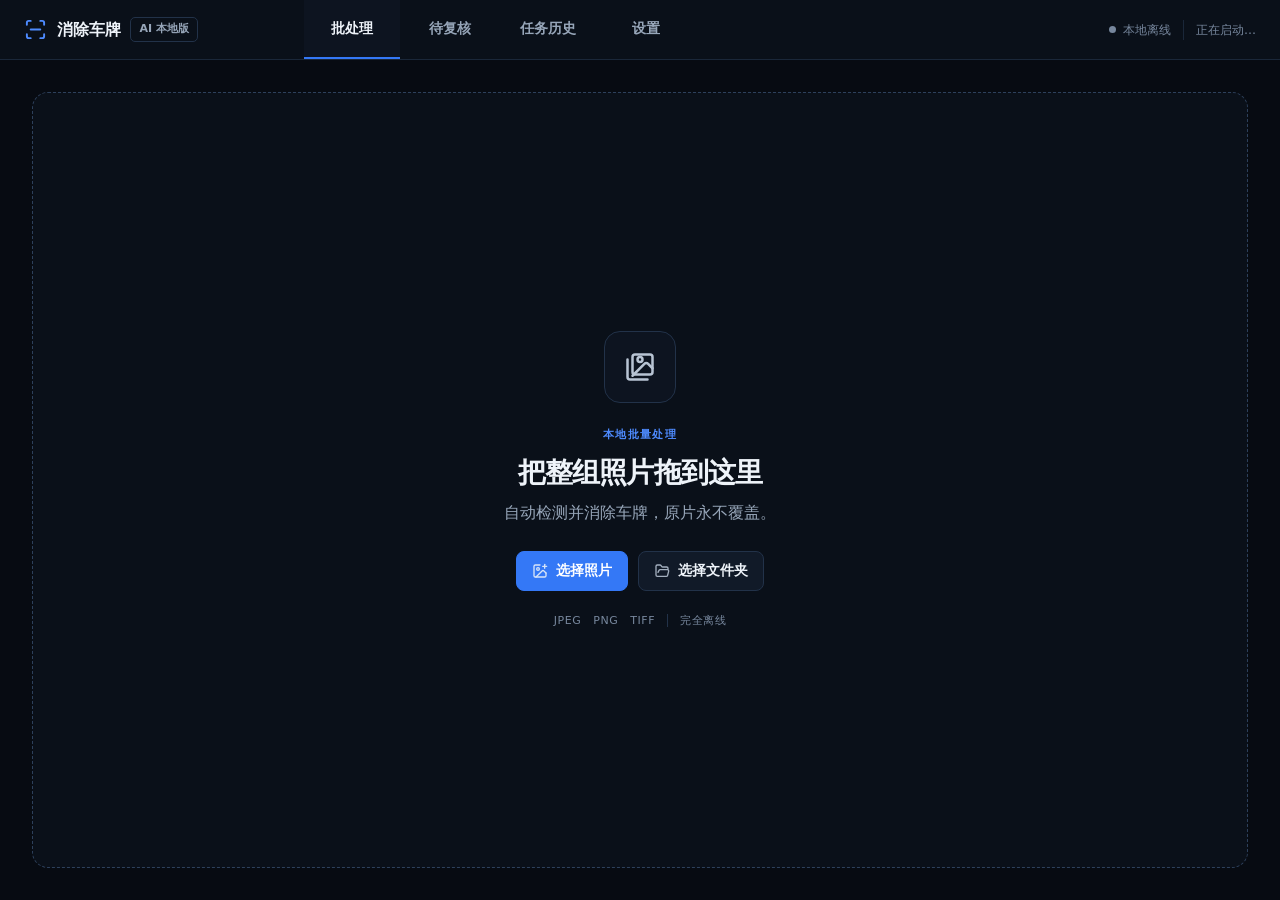
==== app/web/index.html @ 0996fa39 "fix: harden desktop workspace recovery" ====
<!doctype html>
<html lang="zh-CN">
<head>
  <meta charset="utf-8">
  <meta name="viewport" content="width=device-width, initial-scale=1">
  <meta http-equiv="Content-Security-Policy"
        content="default-src 'self'; script-src 'self' 'unsafe-eval'; style-src 'self'; img-src 'self' data: file:; connect-src 'none'; object-src 'none'; frame-src 'none'">
  <title>消除车牌</title>
  <link rel="stylesheet" href="styles/tokens.css">
  <link rel="stylesheet" href="styles/base.css">
  <link rel="stylesheet" href="styles/components.css">
  <link rel="stylesheet" href="styles/batch.css">
  <link rel="stylesheet" href="styles/review.css">
  <link rel="stylesheet" href="styles/history-settings.css">
</head>
<body>
  <a class="skip-link" href="#main-content">跳到主要内容</a>
  <div class="app-shell">
    <header class="topbar">
      <div class="brand" aria-label="消除车牌">
        <img class="brand-icon" src="assets/icons/scan-line.svg" alt="">
        <strong>消除车牌</strong>
        <span class="local-chip">AI 本地版</span>
      </div>
      <nav class="navigation" aria-label="主要工作区">
        <button class="nav-item is-active" data-page="batch" type="button">批处理</button>
        <button class="nav-item" data-page="review" type="button">
          待复核 <span id="review-badge" class="nav-badge" hidden>0</span>
        </button>
        <button class="nav-item" data-page="history" type="button">任务历史</button>
        <button class="nav-item" data-page="settings" type="button">设置</button>
      </nav>
      <div class="app-meta">
        <span class="offline-state"><span class="status-dot"></span>本地离线</span>
        <span class="meta-divider" aria-hidden="true"></span>
        <span id="app-version">正在启动…</span>
      </div>
    </header>

    <main id="main-content">
      <section id="page-batch" class="page page-batch is-active" aria-labelledby="batch-title">
        <h1 id="batch-title" class="sr-only" tabindex="-1">批处理</h1>

        <section id="batch-empty" class="batch-empty">
          <div id="drop-zone" class="drop-zone" aria-label="拖放照片或文件夹">
            <div class="drop-icon-shell" aria-hidden="true">
              <img src="assets/icons/images.svg" alt="">
            </div>
            <p id="drop-eyebrow" class="eyebrow">本地批量处理</p>
            <h2 id="drop-title">把整组照片拖到这里</h2>
            <p id="drop-lead" class="empty-lead">自动检测并消除车牌，原片永不覆盖。</p>
            <div class="drop-actions">
              <button id="choose-files" class="button button-primary" type="button">
                <img src="assets/icons/image-plus.svg" alt="">选择照片
              </button>
              <button id="choose-folder" class="button button-secondary" type="button">
                <img src="assets/icons/folder-open.svg" alt="">选择文件夹
              </button>
              <button id="startup-retry-button" class="button button-secondary" type="button" hidden>
                重新检测
              </button>
            </div>
            <div class="format-line">
              <span>JPEG</span><span>PNG</span><span>TIFF</span>
              <i aria-hidden="true"></i>
              <span>完全离线</span>
            </div>
          </div>
        </section>

        <section id="batch-workspace" class="batch-workspace" hidden>
          <header class="batch-commandbar">
            <div class="batch-identity">
              <p id="batch-name">本次处理</p>
              <span id="batch-summary">0 张照片</span>
            </div>
            <div class="command-progress">
              <div class="command-progress-copy">
                <span id="progress-title">正在准备</span>
                <strong id="progress-count">0 / 0</strong>
                <span id="progress-percent">0%</span>
              </div>
              <div class="progress-track" role="progressbar" aria-label="总进度"
                   aria-valuemin="0" aria-valuemax="100" aria-valuenow="0">
                <div id="progress-fill" class="progress-fill"></div>
              </div>
            </div>
            <div class="command-actions">
              <button id="pause-button" class="button button-secondary" type="button">
                <img src="assets/icons/pause.svg" alt="">暂停
              </button>
              <button id="cancel-button" class="button button-secondary" type="button">
                <img src="assets/icons/circle-x.svg" alt="">取消剩余
              </button>
              <button id="add-files-button" class="button button-secondary" type="button" disabled>
                <img src="assets/icons/plus.svg" alt="">添加照片
              </button>
              <button id="review-button" class="button button-primary" type="button" disabled>
                进入待复核 <span id="review-button-count">(0)</span>
              </button>
            </div>
          </header>

          <div class="batch-content">
            <section class="preview-card" aria-labelledby="preview-file-name">
              <div class="preview-header">
                <div class="preview-tabs" role="tablist" aria-label="预览版本">
                  <button id="preview-tab-original" class="preview-tab" type="button" role="tab"
                          aria-selected="false" aria-controls="preview-viewport" data-variant="original">原图</button>
                  <button id="preview-tab-result" class="preview-tab is-active" type="button" role="tab"
                          aria-selected="true" aria-controls="preview-viewport" data-variant="result">处理结果</button>
                </div>
                <div class="follow-controls" aria-label="预览跟随模式">
                  <span id="follow-state" class="mode-chip is-following">
                    <span class="status-dot"></span>自动跟随
                  </span>
                  <span id="processing-position" class="quiet-copy">等待任务</span>
                  <button id="restore-follow-button" class="button button-compact" type="button" hidden>
                    恢复跟随
                  </button>
                  <button id="details-toggle" class="button button-compact" type="button"
                          aria-expanded="false" aria-controls="job-inspector">详情</button>
                </div>
              </div>
              <div id="preview-viewport" class="preview-viewport" tabindex="0"
                   aria-label="当前照片预览">
                <div id="preview-skeleton" class="preview-skeleton" hidden></div>
                <img id="preview-image" alt="" draggable="false" hidden>
                <div id="preview-placeholder" class="preview-placeholder">
                  <img src="assets/icons/image.svg" alt="">
                  <strong>正在准备预览</strong>
                  <span>AI 处理会继续在后台运行</span>
                </div>
                <div id="preview-error" class="preview-error" hidden>
                  <strong>预览暂不可用</strong>
                  <span id="preview-error-message">照片处理不会受到影响。</span>
                  <button id="preview-retry-button" class="button button-secondary" type="button">重试</button>
                </div>
                <div class="preview-toolbar" aria-label="预览缩放工具">
                  <button id="preview-zoom-out" class="icon-button" type="button" aria-label="缩小" title="缩小">
                    <img src="assets/icons/zoom-out.svg" alt="">
                  </button>
                  <button id="preview-fit" class="zoom-value" type="button" aria-label="适应窗口">适应</button>
                  <button id="preview-zoom-in" class="icon-button" type="button" aria-label="放大" title="放大">
                    <img src="assets/icons/zoom-in.svg" alt="">
                  </button>
                </div>
              </div>
            </section>

            <aside id="job-inspector" class="job-inspector" aria-labelledby="inspector-title">
              <button id="details-close-button" class="icon-button details-close" type="button"
                      aria-label="关闭详情" title="关闭详情">
                <img src="assets/icons/circle-x.svg" alt="">
              </button>
              <div class="inspector-head">
                <div id="inspector-thumbnail" class="inspector-thumbnail" aria-hidden="true"></div>
                <div>
                  <h2 id="preview-file-name">—</h2>
                  <span id="inspector-status" class="status status-queued">排队中</span>
                </div>
              </div>
              <section class="inspector-section">
                <p class="section-label" id="inspector-title">处理状态</p>
                <div class="status-line">
                  <span id="inspector-status-icon" class="status-dot"></span>
                  <strong id="inspector-status-copy">等待处理</strong>
                </div>
              </section>
              <section class="inspector-section">
                <p class="section-label">输出</p>
                <p id="inspector-output-name" class="output-name">结果尚未生成</p>
                <button id="open-job-output-button" class="button button-secondary button-full" type="button" disabled>
                  <img src="assets/icons/folder-open.svg" alt="">打开输出文件夹
                </button>
              </section>
              <section class="inspector-section inspector-facts">
                <p class="section-label">文件信息</p>
                <dl>
                  <div><dt>分辨率</dt><dd id="inspector-dimensions">—</dd></div>
                  <div><dt>处理耗时</dt><dd id="inspector-elapsed">—</dd></div>
                  <div><dt>识别区域</dt><dd id="inspector-detections">—</dd></div>
                  <div><dt>风险</dt><dd id="inspector-risks">—</dd></div>
                </dl>
              </section>
              <div class="inspector-actions">
                <button id="inspector-review-button" class="button button-secondary button-full" type="button" disabled>进入复核</button>
                <button id="inspector-retry-button" class="button button-quiet button-full" type="button" disabled>重新处理</button>
              </div>
            </aside>
          </div>

          <section class="filmstrip-shell" aria-label="批次照片">
            <button id="filmstrip-previous" class="filmstrip-arrow" type="button" aria-label="向前浏览">
              <img src="assets/icons/chevron-left.svg" alt="">
            </button>
            <div id="filmstrip" class="filmstrip" role="listbox" tabindex="0"
                 aria-label="批次照片胶片带"></div>
            <button id="filmstrip-next" class="filmstrip-arrow" type="button" aria-label="向后浏览">
              <img src="assets/icons/chevron-right.svg" alt="">
            </button>
          </section>
          <footer class="batch-footer">
            <span><img src="assets/icons/folder.svg" alt="">结果保存到每组照片旁的“车牌已消除”文件夹</span>
            <span id="batch-footer-status">原片永不覆盖</span>
          </footer>
        </section>
      </section>

      <section id="page-review" class="page page-standard" aria-labelledby="review-title">
        <header class="page-heading">
          <div>
            <p class="eyebrow">异常照片收件箱</p>
            <h1 id="review-title" tabindex="-1">待复核</h1>
            <p>集中处理低置信度、贴边和异常检测。</p>
          </div>
          <span class="privacy-note">原图尚未修改</span>
        </header>
        <div id="review-empty" class="empty-state">
          <div class="empty-icon"><img src="assets/icons/shield-check.svg" alt=""></div>
          <h2>当前没有需要复核的照片</h2>
          <p>发现风险时，照片会安全地留在这里。</p>
          <button class="button button-secondary" data-go-page="batch" type="button">返回批处理</button>
        </div>
        <div id="review-workspace" class="review-workspace" hidden>
          <aside class="review-sidebar" aria-label="待复核照片">
            <div class="review-sidebar-heading">
              <span>待处理</span><strong id="review-queue-count">0</strong>
            </div>
            <div id="review-list" class="review-list"></div>
          </aside>
          <section class="editor-panel" aria-label="人工掩码编辑器">
            <div class="editor-toolbar" role="toolbar" aria-label="掩码工具">
              <div class="tool-group" aria-label="标记工具">
                <button class="tool-button is-active" data-tool="rectangle" type="button" title="矩形框 (R)">矩形框</button>
                <button class="tool-button" data-tool="brush_add" type="button" title="画笔 (B)">画笔</button>
                <button class="tool-button" data-tool="brush_erase" type="button" title="橡皮擦 (E)">橡皮擦</button>
                <button class="tool-button" data-tool="remove_detection" type="button" title="点击删除误检框">删除自动框</button>
              </div>
              <span class="toolbar-divider"></span>
              <div id="brush-control" class="brush-control" hidden>
                <label for="brush-size">笔刷 <span id="brush-size-value">36</span></label>
                <input id="brush-size" type="range" min="8" max="160" value="36">
              </div>
              <div class="tool-group" aria-label="历史">
                <button id="undo-button" class="tool-button" type="button" title="撤销 (Ctrl+Z)" disabled>撤销</button>
                <button id="redo-button" class="tool-button" type="button" title="重做 (Ctrl+Y)" disabled>重做</button>
                <button id="restore-button" class="tool-button" type="button">恢复自动框</button>
              </div>
              <label class="mask-opacity-control" for="mask-opacity">遮罩
                <input id="mask-opacity" type="range" min="15" max="70" value="36">
              </label>
            </div>
            <div id="canvas-stage" class="canvas-stage">
              <canvas id="review-canvas" tabindex="0" aria-label="待复核照片与车牌掩码"></canvas>
              <div id="canvas-loading" class="canvas-loading">正在载入预览…</div>
            </div>
            <div class="editor-footer">
              <div class="editor-file">
                <strong id="review-file-name">—</strong>
                <span id="review-risk-text">自动检测存在风险，原图尚未修改</span>
              </div>
              <button id="previous-review-button" class="button button-secondary" type="button">上一张</button>
              <button id="next-review-button" class="button button-secondary" type="button">下一张</button>
              <button id="skip-review-button" class="button button-quiet" type="button">跳过此图</button>
              <button id="confirm-review-button" class="button button-primary" type="button">确认并重修</button>
            </div>
          </section>
        </div>
      </section>

      <section id="page-history" class="page page-standard" aria-labelledby="history-title">
        <header class="page-heading">
          <div>
            <p class="eyebrow">本机任务记录</p>
            <h1 id="history-title" tabindex="-1">任务历史</h1>
            <p>查看最近 100 条本机记录，不保存车牌文字。</p>
          </div>
          <span class="privacy-note">没有云端同步</span>
        </header>
        <section id="history-workspace" class="history-workspace" aria-busy="false">
          <div class="history-toolbar">
            <div class="history-total"><strong id="history-total">0</strong><span>条任务</span></div>
            <label class="search-field">
              <img src="assets/icons/search.svg" alt="">
              <span class="sr-only">搜索文件名</span>
              <input id="history-search" type="search" placeholder="搜索文件名">
            </label>
            <label class="select-field">
              <span class="sr-only">筛选任务状态</span>
              <select id="history-filter">
                <option value="all">全部状态</option>
                <option value="completed">已完成</option>
                <option value="review_required">待复核</option>
                <option value="failed">失败</option>
                <option value="cancelled">已取消</option>
              </select>
            </label>
            <button id="refresh-history-button" class="button button-secondary" type="button">
              <img src="assets/icons/refresh-cw.svg" alt="">刷新
            </button>
          </div>
          <div class="history-layout">
            <div class="history-table-wrap">
              <table>
                <thead><tr><th>照片</th><th>状态</th><th>更新时间</th><th>操作</th></tr></thead>
                <tbody id="history-rows">
                  <tr class="empty-row"><td colspan="4">还没有本机任务记录。</td></tr>
                </tbody>
              </table>
            </div>
            <aside id="history-detail" class="history-detail">
              <div class="empty-detail">
                <img src="assets/icons/panel-right.svg" alt="">
                <strong>选择一条任务</strong>
                <span>在这里查看状态、风险和输出。</span>
              </div>
            </aside>
          </div>
        </section>
      </section>

      <section id="page-settings" class="page page-standard" aria-labelledby="settings-title">
        <header class="page-heading">
          <div>
            <p class="eyebrow">处理与支持</p>
            <h1 id="settings-title" tabindex="-1">设置</h1>
            <p>默认值已经针对摄影批处理优化。</p>
          </div>
        </header>
        <div class="settings-layout">
          <section class="settings-section" aria-labelledby="settings-processing">
            <div class="settings-section-head">
              <span class="section-index">01</span>
              <div><h2 id="settings-processing">处理</h2><p>选择速度与精细程度的平衡。</p></div>
            </div>
            <div class="setting-row">
              <div><label for="preset">处理预设</label><p>修改会应用到下一批任务。</p></div>
              <select id="preset">
                <option value="balanced">均衡（推荐）</option>
                <option value="speed">速度优先</option>
                <option value="quality">精细处理</option>
              </select>
            </div>
          </section>
          <section class="settings-section" aria-labelledby="settings-performance">
            <div class="settings-section-head">
              <span class="section-index">02</span>
              <div><h2 id="settings-performance">性能</h2><p>本机离线运行，无需安装 CUDA。</p></div>
            </div>
            <dl class="settings-facts">
              <div><dt>计算设备</dt><dd id="gpu-name">正在检测…</dd></div>
              <div><dt>运行模式</dt><dd id="runtime-name">—</dd></div>
              <div><dt>模型状态</dt><dd id="model-state">正在校验…</dd></div>
            </dl>
          </section>
          <section class="settings-section" aria-labelledby="settings-data">
            <div class="settings-section-head">
              <span class="section-index">03</span>
              <div><h2 id="settings-data">数据与支持</h2><p>照片、EXIF 和任务记录始终留在本机。</p></div>
            </div>
            <div class="settings-section-body">
              <details class="runtime-details">
                <summary>运行环境详情</summary>
                <div class="runtime-detail-row"><span>WebView2</span><strong id="webview2-version">正在检测…</strong></div>
              </details>
              <div class="settings-actions">
                <button id="export-diagnostics-button" class="button button-secondary" type="button">导出诊断包</button>
                <button class="button button-quiet support-document" data-document="user-guide" type="button">使用指南</button>
                <button class="button button-quiet support-document" data-document="troubleshooting" type="button">故障排除</button>
                <button class="button button-quiet support-document" data-document="privacy" type="button">隐私说明</button>
              </div>
            </div>
          </section>
        </div>
      </section>
    </main>

    <div id="confirm-dialog" class="dialog-backdrop" hidden>
      <section class="dialog" role="dialog" aria-modal="true" aria-labelledby="dialog-title"
               aria-describedby="dialog-description">
        <div class="dialog-icon"><img src="assets/icons/triangle-alert.svg" alt=""></div>
        <h2 id="dialog-title">确认操作</h2>
        <p id="dialog-description">此操作会停止尚未开始的任务。</p>
        <div class="dialog-actions">
          <button id="dialog-cancel" class="button button-secondary" type="button">返回</button>
          <button id="dialog-confirm" class="button button-danger" type="button">确认</button>
        </div>
      </section>
    </div>
    <div id="live-region" class="sr-only" aria-live="polite" aria-atomic="true"></div>
    <div id="toast" class="toast" role="status" aria-live="polite" hidden></div>
  </div>

  <script defer src="core/state.js"></script>
  <script defer src="core/bridge.js"></script>
  <script defer src="components/toast.js"></script>
  <script defer src="components/dialog.js"></script>
  <script defer src="batch/preview.js"></script>
  <script defer src="batch/filmstrip.js"></script>
  <script defer src="batch/workspace.js"></script>
  <script defer src="review/editor.js"></script>
  <script defer src="history/history.js"></script>
  <script defer src="settings/settings.js"></script>
  <script defer src="core/shortcuts.js"></script>
  <script defer src="app.js"></script>
</body>
</html>
---- app/web/styles/tokens.css ----
:root {
  color-scheme: dark;

  /* Primitive */
  --ink-950: #070b12;
  --ink-925: #0a1019;
  --ink-900: #0d1420;
  --ink-875: #111a28;
  --ink-850: #152031;
  --ink-800: #1a2739;
  --ink-750: #223249;
  --ink-700: #2d405b;
  --slate-500: #77879d;
  --slate-400: #97a6b9;
  --slate-300: #b8c4d3;
  --slate-100: #eef3f9;
  --blue-650: #2b69e8;
  --blue-600: #3478f6;
  --blue-500: #4e8bff;
  --blue-300: #9cbdff;
  --green-500: #3ac89b;
  --amber-500: #e9b153;
  --red-500: #ef717a;
  --white: #ffffff;

  --space-1: 4px;
  --space-2: 8px;
  --space-3: 12px;
  --space-4: 16px;
  --space-5: 20px;
  --space-6: 24px;
  --space-8: 32px;
  --space-10: 40px;

  --radius-1: 5px;
  --radius-2: 8px;
  --radius-3: 12px;
  --radius-4: 16px;

  --font-xs: 11px;
  --font-sm: 12px;
  --font-md: 14px;
  --font-lg: 16px;
  --font-xl: 22px;
  --font-2xl: 30px;

  --duration-fast: 120ms;
  --duration-base: 180ms;

  /* Semantic */
  --canvas: var(--ink-950);
  --canvas-subtle: var(--ink-925);
  --surface: var(--ink-900);
  --surface-raised: var(--ink-875);
  --surface-strong: var(--ink-850);
  --surface-hover: var(--ink-800);
  --border-subtle: var(--ink-800);
  --border: var(--ink-750);
  --border-strong: var(--ink-700);
  --text: var(--slate-100);
  --text-secondary: var(--slate-300);
  --text-muted: var(--slate-400);
  --text-quiet: var(--slate-500);
  --accent: var(--blue-600);
  --accent-hover: var(--blue-500);
  --accent-soft: #102b57;
  --accent-border: #2e6bd6;
  --success: var(--green-500);
  --warning: var(--amber-500);
  --warning-soft: #4c351d;
  --warning-badge: #563f1d;
  --warning-text: #ffd78f;
  --danger: var(--red-500);
  --danger-border: #8d444b;
  --danger-surface: #5d2b32;
  --danger-surface-hover: #73343c;
  --danger-text: #ffe3e5;
  --focus: var(--blue-300);
  --scrim: rgba(4, 7, 12, .76);
  --canvas-overlay: rgba(7, 11, 18, .82);
  --floating-surface: rgba(13, 20, 32, .92);
  --index-surface: rgba(7, 11, 18, .78);

  /* Component */
  --topbar-height: 60px;
  --button-height: 40px;
  --button-compact-height: 34px;
  --button-radius: var(--radius-2);
  --panel-radius: var(--radius-3);
  --panel-border: var(--border-subtle);
  --panel-bg: var(--surface);
  --inspector-width: 248px;
  --filmstrip-height: 156px;
  --focus-ring: 0 0 0 2px var(--canvas), 0 0 0 4px var(--focus);
  --shadow-panel: 0 14px 40px rgba(0, 0, 0, .2);
  --shadow-drawer: -20px 0 45px rgba(0, 0, 0, .32);
}
---- app/web/styles/base.css ----
* {
  box-sizing: border-box;
}

[hidden] {
  display: none !important;
}

html,
body {
  min-width: 1040px;
  min-height: 680px;
  margin: 0;
  overflow: hidden;
  background: var(--canvas);
  color: var(--text);
}

body {
  font-family: "Segoe UI Variable", "Segoe UI", "Microsoft YaHei UI", system-ui, sans-serif;
  font-size: var(--font-md);
  line-height: 1.5;
  text-rendering: optimizeLegibility;
}

button,
input,
select {
  font: inherit;
}

button {
  color: inherit;
}

button:focus-visible,
input:focus-visible,
select:focus-visible,
summary:focus-visible,
[tabindex]:focus-visible {
  outline: none;
  box-shadow: var(--focus-ring);
}

h1[tabindex="-1"]:focus {
  box-shadow: none;
}

button:disabled {
  cursor: default;
}

h1,
h2,
p,
dl,
dd {
  margin: 0;
}

img {
  display: block;
}

.sr-only {
  position: absolute;
  width: 1px;
  height: 1px;
  padding: 0;
  margin: -1px;
  overflow: hidden;
  clip: rect(0, 0, 0, 0);
  white-space: nowrap;
  border: 0;
}

.skip-link {
  position: fixed;
  top: var(--space-3);
  left: var(--space-3);
  z-index: 100;
  padding: var(--space-2) var(--space-4);
  border-radius: var(--radius-2);
  background: var(--accent);
  color: var(--white);
  transform: translateY(-160%);
}

.skip-link:focus {
  transform: translateY(0);
}

.app-shell {
  height: 100vh;
  min-height: 680px;
  background: var(--canvas);
}

.topbar {
  height: var(--topbar-height);
  display: flex;
  align-items: stretch;
  padding: 0 var(--space-6);
  border-bottom: 1px solid var(--border-subtle);
  background: var(--canvas-subtle);
}

.brand {
  width: 280px;
  display: flex;
  align-items: center;
  gap: 10px;
  white-space: nowrap;
}

.brand strong {
  font-size: var(--font-lg);
  letter-spacing: -.01em;
}

.brand-icon {
  width: 23px;
  height: 23px;
}

.local-chip {
  padding: 3px 8px;
  border: 1px solid var(--border);
  border-radius: var(--radius-1);
  color: var(--text-muted);
  font-size: var(--font-xs);
  font-weight: 650;
}

.navigation {
  display: flex;
  align-items: stretch;
  gap: 2px;
}

.nav-item {
  min-width: 96px;
  padding: 0 18px;
  border: 0;
  border-bottom: 2px solid transparent;
  background: transparent;
  color: var(--text-muted);
  cursor: pointer;
  font-weight: 650;
  transition: color var(--duration-fast), background var(--duration-fast),
    border-color var(--duration-fast);
}

.nav-item:hover {
  color: var(--text);
  background: var(--surface);
}

.nav-item.is-active {
  color: var(--text);
  border-bottom-color: var(--accent);
  background: var(--surface);
}

.nav-badge {
  display: inline-flex;
  min-width: 19px;
  height: 19px;
  align-items: center;
  justify-content: center;
  margin-left: 4px;
  padding: 0 5px;
  border-radius: 10px;
  background: var(--warning-badge);
  color: var(--warning-text);
  font-size: 10px;
}

.app-meta {
  display: flex;
  align-items: center;
  gap: var(--space-3);
  margin-left: auto;
  color: var(--text-quiet);
  font-size: var(--font-sm);
}

.offline-state {
  display: inline-flex;
  align-items: center;
  gap: 7px;
}

.meta-divider {
  width: 1px;
  height: 20px;
  background: var(--border-subtle);
}

.status-dot {
  width: 7px;
  height: 7px;
  flex: 0 0 auto;
  border-radius: 50%;
  background: currentColor;
}

main {
  height: calc(100vh - var(--topbar-height));
}

.page {
  display: none;
  height: 100%;
}

.page.is-active {
  display: block;
}

.page-standard {
  padding: var(--space-6) var(--space-8) var(--space-8);
  overflow: auto;
}

.page-heading {
  display: flex;
  align-items: flex-start;
  justify-content: space-between;
  max-width: 1440px;
  margin: 0 auto var(--space-5);
}

.page-heading h1 {
  margin-top: 2px;
  font-size: var(--font-2xl);
  line-height: 1.2;
  letter-spacing: -.035em;
}

.page-heading p:last-child {
  margin-top: 5px;
  color: var(--text-muted);
}

.eyebrow,
.section-label {
  color: var(--text-quiet);
  font-size: var(--font-xs);
  font-weight: 700;
  letter-spacing: .12em;
  text-transform: uppercase;
}

.privacy-note {
  margin-top: var(--space-3);
  color: var(--success);
  font-size: var(--font-sm);
}

@media (prefers-reduced-motion: reduce) {
  *,
  *::before,
  *::after {
    scroll-behavior: auto !important;
    animation-duration: .01ms !important;
    animation-iteration-count: 1 !important;
    transition-duration: .01ms !important;
  }
}

@media (max-width: 800px) {
  html,
  body {
    min-width: 0;
    min-height: 0;
  }

  .app-shell {
    min-height: 0;
  }

  .topbar {
    padding: 0 12px;
  }

  .brand {
    width: 166px;
  }

  .brand strong {
    font-size: var(--font-md);
  }

  .local-chip,
  .app-meta {
    display: none;
  }

  .navigation {
    flex: 1;
  }

  .nav-item {
    min-width: 0;
    flex: 1;
    padding: 0 8px;
  }
}
---- app/web/styles/components.css ----
.button {
  min-height: var(--button-height);
  display: inline-flex;
  align-items: center;
  justify-content: center;
  gap: 8px;
  padding: 0 15px;
  border: 1px solid var(--border);
  border-radius: var(--button-radius);
  background: var(--surface-raised);
  color: var(--text);
  cursor: pointer;
  font-weight: 650;
  white-space: nowrap;
  transition: background var(--duration-fast), border-color var(--duration-fast),
    color var(--duration-fast);
}

.button img,
.icon-button img,
.filmstrip-arrow img,
.batch-footer img,
.search-field img {
  width: 16px;
  height: 16px;
  opacity: .88;
}

.button:hover:not(:disabled) {
  border-color: var(--border-strong);
  background: var(--surface-hover);
}

.button:active:not(:disabled) {
  background: var(--surface);
}

.button:disabled {
  opacity: .38;
}

.button-primary {
  border-color: var(--accent);
  background: var(--accent);
  color: var(--white);
}

.button-primary:hover:not(:disabled) {
  border-color: var(--accent-hover);
  background: var(--accent-hover);
}

.button-secondary {
  background: var(--surface-raised);
}

.button-quiet {
  border-color: transparent;
  background: transparent;
  color: var(--text-secondary);
}

.button-quiet:hover:not(:disabled) {
  border-color: var(--border-subtle);
}

.button-danger {
  border-color: var(--danger-border);
  background: var(--danger-surface);
  color: var(--danger-text);
}

.button-danger:hover:not(:disabled) {
  border-color: var(--danger);
  background: var(--danger-surface-hover);
}

.button-compact {
  min-height: var(--button-compact-height);
  padding: 0 11px;
  font-size: var(--font-sm);
}

.button-full {
  width: 100%;
}

.icon-button,
.filmstrip-arrow,
.zoom-value {
  border: 0;
  background: transparent;
  cursor: pointer;
}

.icon-button {
  width: 34px;
  height: 34px;
  display: grid;
  place-items: center;
  border-radius: var(--radius-1);
}

.icon-button:hover {
  background: var(--surface-hover);
}

.status {
  display: inline-flex;
  align-items: center;
  gap: 7px;
  color: var(--text-secondary);
  font-size: var(--font-sm);
}

.status::before {
  width: 7px;
  height: 7px;
  content: "";
  border-radius: 50%;
  background: currentColor;
}

.status-completed {
  color: var(--success);
}

.status-review_required,
.status-no_plate {
  color: var(--warning);
}

.status-failed {
  color: var(--danger);
}

.status-detecting,
.status-inpainting,
.status-writing {
  color: var(--accent-hover);
}

.status-cancelled,
.status-queued {
  color: var(--text-quiet);
}

.toast {
  position: fixed;
  right: var(--space-6);
  bottom: var(--space-6);
  z-index: 80;
  max-width: 420px;
  padding: 12px 16px;
  border: 1px solid var(--border-strong);
  border-radius: var(--radius-2);
  background: var(--surface-strong);
  box-shadow: var(--shadow-panel);
  color: var(--text);
}

.dialog-backdrop {
  position: fixed;
  inset: 0;
  z-index: 70;
  display: grid;
  place-items: center;
  background: var(--scrim);
}

.dialog {
  width: min(420px, calc(100vw - 48px));
  padding: 28px;
  border: 1px solid var(--border);
  border-radius: var(--radius-3);
  background: var(--surface-raised);
  box-shadow: var(--shadow-panel);
}

.dialog-icon {
  width: 38px;
  height: 38px;
  display: grid;
  place-items: center;
  margin-bottom: 16px;
  border-radius: var(--radius-2);
  background: var(--warning-soft);
}

.dialog-icon img {
  width: 20px;
  height: 20px;
}

.dialog h2 {
  font-size: var(--font-xl);
}

.dialog p {
  margin-top: 8px;
  color: var(--text-muted);
}

.dialog-actions {
  display: flex;
  justify-content: flex-end;
  gap: 10px;
  margin-top: 24px;
}

.empty-state {
  min-height: 420px;
  display: flex;
  flex-direction: column;
  align-items: center;
  justify-content: center;
  max-width: 1440px;
  margin: 0 auto;
  border: 1px solid var(--border-subtle);
  border-radius: var(--panel-radius);
  background: var(--surface);
  text-align: center;
}

.empty-state h2 {
  margin-top: 18px;
  font-size: var(--font-xl);
}

.empty-state p {
  margin: 6px 0 20px;
  color: var(--text-muted);
}

.empty-icon {
  width: 58px;
  height: 58px;
  display: grid;
  place-items: center;
  border: 1px solid var(--border);
  border-radius: var(--radius-3);
  background: var(--surface-raised);
}

.empty-icon img {
  width: 26px;
  height: 26px;
}

table {
  width: 100%;
  border-collapse: collapse;
  table-layout: fixed;
}

th {
  position: sticky;
  top: 0;
  z-index: 1;
  height: 42px;
  padding: 0 14px;
  border-bottom: 1px solid var(--border-subtle);
  background: var(--surface-raised);
  color: var(--text-muted);
  text-align: left;
  font-size: var(--font-sm);
  font-weight: 650;
}

td {
  height: 52px;
  padding: 0 14px;
  border-bottom: 1px solid var(--border-subtle);
  overflow: hidden;
  text-overflow: ellipsis;
  white-space: nowrap;
}

.empty-row td {
  height: 140px;
  color: var(--text-quiet);
  text-align: center;
}

select,
input[type="search"] {
  min-height: 40px;
  border: 1px solid var(--border);
  border-radius: var(--radius-2);
  background: var(--surface-raised);
  color: var(--text);
}
---- app/web/styles/batch.css ----
.page-batch {
  background: var(--canvas);
}

.batch-empty {
  height: 100%;
  padding: var(--space-8);
}

.drop-zone {
  height: 100%;
  min-height: 520px;
  display: flex;
  flex-direction: column;
  align-items: center;
  justify-content: center;
  border: 1px dashed var(--border-strong);
  border-radius: var(--radius-4);
  background: var(--canvas-subtle);
  transition: border-color var(--duration-base), background var(--duration-base);
}

.drop-zone.is-dragging {
  border-color: var(--accent-hover);
  background: var(--accent-soft);
}

.drop-zone.is-disabled {
  opacity: .45;
  pointer-events: none;
}

.drop-icon-shell {
  width: 72px;
  height: 72px;
  display: grid;
  place-items: center;
  margin-bottom: 24px;
  border: 1px solid var(--border);
  border-radius: var(--radius-4);
  background: var(--surface);
}

.drop-icon-shell img {
  width: 30px;
  height: 30px;
}

.drop-zone .eyebrow {
  color: var(--accent-hover);
}

.drop-zone h2 {
  margin-top: 8px;
  font-size: 28px;
  letter-spacing: -.035em;
}

.empty-lead {
  max-width: 680px;
  margin-top: 7px;
  color: var(--text-muted);
  font-size: var(--font-lg);
  text-align: center;
  overflow-wrap: anywhere;
}

.drop-actions {
  display: flex;
  gap: 10px;
  margin-top: 26px;
}

.format-line {
  display: flex;
  align-items: center;
  gap: 12px;
  margin-top: 22px;
  color: var(--text-quiet);
  font-size: var(--font-xs);
  letter-spacing: .05em;
}

.format-line i {
  width: 1px;
  height: 13px;
  background: var(--border);
}

.batch-workspace {
  height: 100%;
  display: grid;
  grid-template-rows: 84px minmax(0, 1fr) var(--filmstrip-height) 38px;
  overflow: hidden;
}

.batch-commandbar {
  display: grid;
  grid-template-columns: minmax(190px, .65fr) minmax(280px, 1fr) auto;
  align-items: center;
  gap: 24px;
  padding: 14px 24px;
  border-bottom: 1px solid var(--border-subtle);
  background: var(--surface);
}

.batch-identity p {
  font-size: var(--font-lg);
  font-weight: 700;
}

.batch-identity span {
  color: var(--text-quiet);
  font-size: var(--font-sm);
}

.command-progress-copy {
  display: grid;
  grid-template-columns: 1fr auto auto;
  gap: 12px;
  margin-bottom: 7px;
  color: var(--text-muted);
  font-size: var(--font-sm);
}

.command-progress-copy strong {
  color: var(--text-secondary);
  font-variant-numeric: tabular-nums;
}

.progress-track {
  height: 6px;
  overflow: hidden;
  border-radius: 3px;
  background: var(--surface-strong);
}

.progress-fill {
  width: 0;
  height: 100%;
  border-radius: inherit;
  background: var(--accent);
  transition: width var(--duration-base);
}

.command-actions {
  display: flex;
  gap: 9px;
}

.batch-content {
  min-height: 0;
  display: grid;
  grid-template-columns: minmax(0, 1fr) var(--inspector-width);
  gap: 12px;
  padding: 12px 24px;
}

.preview-card,
.job-inspector,
.filmstrip-shell {
  border: 1px solid var(--panel-border);
  border-radius: var(--panel-radius);
  background: var(--panel-bg);
}

.preview-card {
  min-width: 0;
  display: grid;
  grid-template-rows: 48px minmax(0, 1fr);
  overflow: hidden;
}

.preview-header {
  display: flex;
  align-items: stretch;
  justify-content: space-between;
  padding: 0 12px 0 6px;
  border-bottom: 1px solid var(--border-subtle);
}

.preview-tabs {
  display: flex;
}

.preview-tab {
  min-width: 84px;
  border: 0;
  border-bottom: 2px solid transparent;
  background: transparent;
  color: var(--text-muted);
  cursor: pointer;
  font-weight: 650;
}

.preview-tab:hover {
  color: var(--text);
}

.preview-tab.is-active {
  border-bottom-color: var(--accent);
  color: var(--accent-hover);
}

.follow-controls {
  display: flex;
  align-items: center;
  gap: 12px;
}

.mode-chip {
  display: inline-flex;
  align-items: center;
  gap: 7px;
  min-height: 30px;
  padding: 0 10px;
  border: 1px solid var(--border);
  border-radius: var(--radius-1);
  color: var(--text-muted);
  font-size: var(--font-sm);
}

.mode-chip.is-following {
  border-color: var(--accent-border);
  background: var(--accent-soft);
  color: var(--accent-hover);
}

.quiet-copy {
  color: var(--text-quiet);
  font-size: var(--font-sm);
}

.preview-viewport {
  position: relative;
  min-height: 0;
  overflow: hidden;
  background: var(--ink-950);
  cursor: grab;
  touch-action: none;
}

.preview-viewport.is-panning {
  cursor: grabbing;
}

.preview-viewport > #preview-image {
  position: absolute;
  top: 50%;
  left: 50%;
  max-width: none;
  max-height: none;
  transform-origin: center;
  user-select: none;
}

.preview-placeholder,
.preview-error {
  position: absolute;
  inset: 0;
  display: flex;
  flex-direction: column;
  align-items: center;
  justify-content: center;
  color: var(--text-quiet);
  text-align: center;
}

.preview-placeholder img {
  width: 30px;
  height: 30px;
  margin-bottom: 14px;
  opacity: .65;
}

.preview-placeholder strong,
.preview-error strong {
  color: var(--text-secondary);
}

.preview-placeholder span,
.preview-error span {
  margin: 4px 0 14px;
  font-size: var(--font-sm);
}

.preview-skeleton {
  position: absolute;
  inset: 18%;
  border-radius: var(--radius-2);
  background: var(--surface);
  opacity: .78;
}

.preview-toolbar {
  position: absolute;
  right: 14px;
  bottom: 14px;
  display: flex;
  align-items: center;
  padding: 3px;
  border: 1px solid var(--border);
  border-radius: var(--radius-2);
  background: var(--floating-surface);
  box-shadow: var(--shadow-panel);
}

.zoom-value {
  min-width: 48px;
  height: 32px;
  color: var(--text-muted);
  font-size: var(--font-sm);
}

.job-inspector {
  position: relative;
  min-width: 0;
  overflow: auto;
  padding: 18px;
}

.details-close,
#details-toggle {
  display: none;
}

.details-close {
  position: absolute;
  top: 10px;
  right: 10px;
}

.inspector-head {
  display: grid;
  grid-template-columns: 56px minmax(0, 1fr);
  gap: 12px;
  align-items: center;
  padding-bottom: 18px;
}

.inspector-thumbnail {
  width: 56px;
  height: 44px;
  border: 1px solid var(--border-subtle);
  border-radius: var(--radius-1);
  background: var(--surface-strong) center / cover no-repeat;
}

.inspector-head h2 {
  overflow: hidden;
  margin-bottom: 4px;
  text-overflow: ellipsis;
  white-space: nowrap;
  font-size: var(--font-md);
}

.inspector-section {
  padding: 17px 0;
  border-top: 1px solid var(--border-subtle);
}

.status-line {
  display: flex;
  align-items: center;
  gap: 9px;
  margin-top: 10px;
  color: var(--success);
}

.output-name {
  margin: 9px 0 12px;
  overflow: hidden;
  color: var(--text-secondary);
  text-overflow: ellipsis;
  white-space: nowrap;
  font-size: var(--font-sm);
}

.inspector-facts dl {
  margin-top: 8px;
}

.inspector-facts dl > div {
  display: grid;
  grid-template-columns: 76px minmax(0, 1fr);
  gap: 8px;
  padding: 5px 0;
  font-size: var(--font-sm);
}

.inspector-facts dt {
  color: var(--text-quiet);
}

.inspector-facts dd {
  overflow: hidden;
  color: var(--text-secondary);
  text-align: right;
  text-overflow: ellipsis;
  white-space: nowrap;
}

.inspector-actions {
  display: grid;
  gap: 7px;
  padding-top: 4px;
}

.filmstrip-shell {
  min-width: 0;
  display: grid;
  grid-template-columns: 34px minmax(0, 1fr) 34px;
  align-items: center;
  margin: 0 24px 10px;
  overflow: hidden;
}

.filmstrip-arrow {
  height: 100%;
  display: grid;
  place-items: center;
  border-radius: 0;
}

.filmstrip-arrow:hover {
  background: var(--surface-raised);
}

.filmstrip {
  position: relative;
  height: 100%;
  overflow-x: auto;
  overflow-y: hidden;
  scrollbar-width: none;
}

.filmstrip::-webkit-scrollbar {
  display: none;
}

.filmstrip-track {
  position: relative;
  height: 100%;
}

.filmstrip-item {
  position: absolute;
  top: 12px;
  width: 126px;
  height: 126px;
  padding: 4px;
  border: 1px solid transparent;
  border-radius: var(--radius-2);
  background: transparent;
  cursor: pointer;
  color: var(--text-secondary);
  text-align: left;
}

.filmstrip-item:hover {
  background: var(--surface-raised);
}

.filmstrip-item.is-selected {
  border-color: var(--accent);
  background: var(--accent-soft);
}

.filmstrip-thumb {
  position: relative;
  height: 82px;
  display: block;
  overflow: hidden;
  border: 1px solid var(--border-subtle);
  border-radius: var(--radius-1);
  background: var(--surface-strong) center / cover no-repeat;
}

.filmstrip-index {
  position: absolute;
  top: 5px;
  left: 5px;
  min-width: 22px;
  padding: 1px 5px;
  border-radius: 3px;
  background: var(--index-surface);
  color: var(--text);
  font-size: 10px;
  font-variant-numeric: tabular-nums;
}

.filmstrip-status {
  position: absolute;
  right: 5px;
  bottom: 5px;
  left: 5px;
  overflow: hidden;
  color: var(--text-secondary);
  text-overflow: ellipsis;
  white-space: nowrap;
  font-size: 10px;
}

.filmstrip-name {
  display: block;
  overflow: hidden;
  margin-top: 7px;
  text-overflow: ellipsis;
  white-space: nowrap;
  font-size: var(--font-sm);
}

.batch-footer {
  display: flex;
  align-items: center;
  justify-content: space-between;
  padding: 0 28px;
  color: var(--text-quiet);
  font-size: var(--font-sm);
}

.batch-footer span {
  display: inline-flex;
  align-items: center;
  gap: 8px;
}

@media (max-width: 1179px) {
  :root {
    --inspector-width: 0px;
  }

  .batch-content {
    grid-template-columns: minmax(0, 1fr);
  }

  .job-inspector {
    position: fixed;
    top: var(--topbar-height);
    right: 0;
    bottom: 0;
    z-index: 50;
    width: 286px;
    display: block;
    border-top: 0;
    border-right: 0;
    border-bottom: 0;
    border-radius: 0;
    box-shadow: var(--shadow-drawer);
    transform: translateX(102%);
    transition: transform var(--duration-base);
  }

  .job-inspector.is-open {
    transform: translateX(0);
  }

  #details-toggle,
  .details-close {
    display: inline-flex;
  }

  .batch-commandbar {
    grid-template-columns: 190px minmax(220px, 1fr) auto;
    gap: 14px;
  }

  .command-actions .button {
    padding: 0 11px;
  }

  #add-files-button {
    width: 40px;
    padding: 0;
    overflow: hidden;
    font-size: 0;
  }
}

@media (max-width: 800px) {
  .batch-workspace {
    grid-template-rows: 72px minmax(0, 1fr) 122px 30px;
  }

  .batch-commandbar {
    grid-template-columns: minmax(180px, 1fr) auto;
    gap: 12px;
    padding: 10px 14px;
  }

  .batch-identity {
    display: none;
  }

  .command-progress-copy {
    margin-bottom: 5px;
  }

  .command-actions {
    gap: 6px;
  }

  .command-actions .button {
    height: 36px;
    padding: 0 9px;
  }

  #add-files-button,
  #review-queue-button {
    width: 36px;
    min-width: 36px;
    padding: 0;
    overflow: hidden;
    font-size: 0;
  }

  .batch-content {
    gap: 8px;
    padding: 8px 12px;
  }

  .preview-card {
    grid-template-rows: 44px minmax(0, 1fr);
  }

  .filmstrip-shell {
    margin: 0 12px;
    padding: 8px 6px;
  }

  .filmstrip-item {
    width: 112px;
  }

  .batch-footer {
    padding: 0 14px;
    font-size: var(--font-xs);
  }

  .batch-footer span:last-child {
    display: none;
  }
}
---- app/web/styles/review.css ----
#page-review.page-standard.is-active {
  display: flex;
  flex-direction: column;
  overflow: hidden;
}

#page-review .page-heading {
  width: 100%;
  flex: 0 0 auto;
}

#page-review .empty-state {
  width: 100%;
  flex: 1;
}

.review-workspace {
  width: 100%;
  height: auto;
  min-height: 0;
  flex: 1;
  max-width: 1440px;
  display: grid;
  grid-template-columns: 220px minmax(0, 1fr);
  margin: 0 auto;
  overflow: hidden;
  border: 1px solid var(--border-subtle);
  border-radius: var(--panel-radius);
  background: var(--surface);
}

.review-sidebar {
  min-width: 0;
  overflow: hidden;
  border-right: 1px solid var(--border-subtle);
  background: var(--canvas-subtle);
}

.review-sidebar-heading {
  height: 50px;
  display: flex;
  align-items: center;
  justify-content: space-between;
  padding: 0 14px;
  border-bottom: 1px solid var(--border-subtle);
  color: var(--text-muted);
  font-size: var(--font-sm);
}

.review-sidebar-heading strong {
  color: var(--warning);
}

.review-list {
  height: calc(100% - 50px);
  overflow: auto;
  padding: 8px;
}

.review-item {
  width: 100%;
  display: block;
  padding: 12px;
  border: 1px solid transparent;
  border-radius: var(--radius-2);
  background: transparent;
  color: var(--text);
  cursor: pointer;
  text-align: left;
}

.review-item:hover {
  background: var(--surface-raised);
}

.review-item.is-active {
  border-color: var(--accent);
  background: var(--accent-soft);
}

.review-item strong,
.review-item span {
  display: block;
  overflow: hidden;
  text-overflow: ellipsis;
  white-space: nowrap;
}

.review-item span {
  margin-top: 4px;
  color: var(--text-quiet);
  font-size: var(--font-xs);
}

.editor-panel {
  min-width: 0;
  min-height: 0;
  display: grid;
  grid-template-rows: 54px minmax(0, 1fr) 64px;
  overflow: hidden;
}

.editor-toolbar {
  display: flex;
  align-items: center;
  gap: 10px;
  padding: 8px 12px;
  border-bottom: 1px solid var(--border-subtle);
}

.tool-group {
  display: flex;
  gap: 4px;
}

.tool-button {
  min-height: 34px;
  padding: 0 10px;
  border: 1px solid transparent;
  border-radius: var(--radius-1);
  background: transparent;
  color: var(--text-muted);
  cursor: pointer;
  font-size: var(--font-sm);
}

.tool-button:hover:not(:disabled) {
  background: var(--surface-hover);
  color: var(--text);
}

.tool-button.is-active {
  border-color: var(--accent-border);
  background: var(--accent-soft);
  color: var(--accent-hover);
}

.tool-button:disabled {
  opacity: .35;
}

.toolbar-divider {
  width: 1px;
  height: 24px;
  background: var(--border-subtle);
}

.brush-control,
.mask-opacity-control {
  display: flex;
  align-items: center;
  gap: 8px;
  color: var(--text-muted);
  font-size: var(--font-xs);
}

.brush-control input {
  width: 90px;
}

.mask-opacity-control {
  margin-left: auto;
}

.mask-opacity-control input {
  width: 76px;
}

.canvas-stage {
  position: relative;
  min-height: 0;
  overflow: hidden;
  background: var(--ink-950);
}

#review-canvas {
  width: 100%;
  height: 100%;
  min-width: 0;
  min-height: 0;
  display: block;
  cursor: crosshair;
  touch-action: none;
}

.canvas-loading {
  position: absolute;
  inset: 0;
  display: grid;
  place-items: center;
  background: var(--canvas-overlay);
  color: var(--text-muted);
}

.editor-footer {
  display: flex;
  align-items: center;
  gap: 8px;
  padding: 10px 12px;
  border-top: 1px solid var(--border-subtle);
}

.editor-file {
  min-width: 0;
  flex: 1;
}

.editor-file strong,
.editor-file span {
  display: block;
  overflow: hidden;
  text-overflow: ellipsis;
  white-space: nowrap;
}

.editor-file span {
  color: var(--text-quiet);
  font-size: var(--font-xs);
}
---- app/web/styles/history-settings.css ----
#page-history.page-standard.is-active {
  display: flex;
  flex-direction: column;
  overflow: hidden;
}

#page-history .page-heading {
  width: 100%;
  flex: 0 0 auto;
}

.history-workspace,
.settings-section {
  border: 1px solid var(--border-subtle);
  border-radius: var(--panel-radius);
  background: var(--surface);
}

.history-workspace {
  width: 100%;
  flex: 1;
  max-width: 1440px;
  min-height: 0;
  margin: 0 auto;
  overflow: hidden;
}

.history-workspace[aria-busy="true"] {
  cursor: progress;
}

.history-toolbar {
  min-height: 64px;
  display: flex;
  align-items: center;
  gap: 10px;
  padding: 10px 14px;
  border-bottom: 1px solid var(--border-subtle);
}

.history-total {
  min-width: 100px;
  display: flex;
  align-items: baseline;
  gap: 5px;
}

.history-total strong {
  font-size: var(--font-xl);
}

.history-total span {
  color: var(--text-quiet);
  font-size: var(--font-sm);
}

.search-field {
  min-width: 220px;
  display: flex;
  align-items: center;
  gap: 8px;
  padding: 0 11px;
  border: 1px solid var(--border);
  border-radius: var(--radius-2);
  background: var(--surface-raised);
}

.search-field input {
  min-width: 0;
  flex: 1;
  border: 0;
  background: transparent;
}

.search-field input:focus-visible {
  box-shadow: none;
}

.select-field select {
  min-width: 150px;
  padding: 0 34px 0 12px;
}

.history-toolbar #refresh-history-button {
  margin-left: auto;
}

.history-layout {
  height: calc(100% - 64px);
  min-height: 0;
  display: grid;
  grid-template-columns: minmax(0, 1fr) 280px;
}

.history-table-wrap {
  min-width: 0;
  overflow: auto;
  border-right: 1px solid var(--border-subtle);
}

.history-table-wrap th:nth-child(2) {
  width: 130px;
}

.history-table-wrap th:nth-child(3) {
  width: 190px;
}

.history-table-wrap th:nth-child(4) {
  width: 210px;
}

#history-rows tr:not(.empty-row) {
  cursor: pointer;
}

#history-rows tr:not(.empty-row):hover,
#history-rows tr.is-selected {
  background: var(--surface-raised);
}

.history-actions {
  display: flex;
  gap: 5px;
}

.output-link {
  min-height: 30px;
  padding: 0 8px;
  border: 1px solid transparent;
  border-radius: var(--radius-1);
  background: transparent;
  color: var(--accent-hover);
  cursor: pointer;
  font-size: var(--font-sm);
}

.output-link:hover {
  border-color: var(--border);
  background: var(--surface-hover);
}

.history-detail {
  overflow: auto;
  padding: 18px;
  background: var(--canvas-subtle);
}

.history-detail > h2 + .status {
  display: inline-flex;
}

.empty-detail {
  height: 100%;
  display: flex;
  flex-direction: column;
  align-items: center;
  justify-content: center;
  color: var(--text-quiet);
  text-align: center;
}

.empty-detail img {
  width: 28px;
  height: 28px;
  margin-bottom: 12px;
  opacity: .6;
}

.empty-detail strong {
  color: var(--text-secondary);
}

.empty-detail span {
  margin-top: 4px;
  font-size: var(--font-sm);
}

.history-detail h2 {
  overflow: hidden;
  text-overflow: ellipsis;
  white-space: nowrap;
  font-size: var(--font-lg);
}

.history-detail .status {
  margin-top: 7px;
}

.history-detail dl {
  margin-top: 18px;
  padding-top: 12px;
  border-top: 1px solid var(--border-subtle);
}

.history-detail dl > div {
  display: grid;
  grid-template-columns: 84px 1fr;
  gap: 8px;
  padding: 6px 0;
  font-size: var(--font-sm);
}

.history-detail dt {
  color: var(--text-quiet);
}

.history-detail dd {
  color: var(--text-secondary);
  text-align: right;
}

.settings-layout {
  max-width: 1120px;
  display: grid;
  gap: 14px;
  margin: 0 auto;
}

.settings-section {
  display: grid;
  grid-template-columns: 260px minmax(0, 1fr);
  min-height: 150px;
  overflow: hidden;
}

.settings-section-head {
  display: flex;
  gap: 14px;
  padding: 22px;
  border-right: 1px solid var(--border-subtle);
  background: var(--canvas-subtle);
}

.section-index {
  color: var(--accent-hover);
  font-size: var(--font-xs);
  font-weight: 700;
}

.settings-section-head h2 {
  font-size: var(--font-lg);
}

.settings-section-head p {
  margin-top: 5px;
  color: var(--text-quiet);
  font-size: var(--font-sm);
}

.setting-row {
  display: flex;
  align-items: center;
  justify-content: space-between;
  gap: 20px;
  padding: 22px;
}

.setting-row label {
  font-weight: 650;
}

.setting-row p {
  margin-top: 4px;
  color: var(--text-quiet);
  font-size: var(--font-sm);
}

.setting-row select {
  min-width: 180px;
  padding: 0 12px;
}

.settings-facts {
  padding: 14px 22px;
}

.settings-facts > div {
  display: flex;
  justify-content: space-between;
  gap: 20px;
  padding: 10px 0;
  border-bottom: 1px solid var(--border-subtle);
}

.settings-facts > div:last-child {
  border-bottom: 0;
}

.settings-facts dt {
  color: var(--text-muted);
}

.settings-facts dd {
  color: var(--text-secondary);
}

.runtime-details {
  margin: 0;
  border: 1px solid var(--border-subtle);
  border-radius: var(--radius-2);
}

.runtime-details summary {
  padding: 10px 12px;
  color: var(--text-muted);
  cursor: pointer;
}

.runtime-detail-row {
  display: flex;
  justify-content: space-between;
  padding: 10px 12px;
  border-top: 1px solid var(--border-subtle);
}

.settings-actions {
  display: flex;
  flex-wrap: wrap;
  gap: 8px;
  padding-top: 14px;
}

.settings-section-body {
  min-width: 0;
  padding: 16px 22px 22px;
}
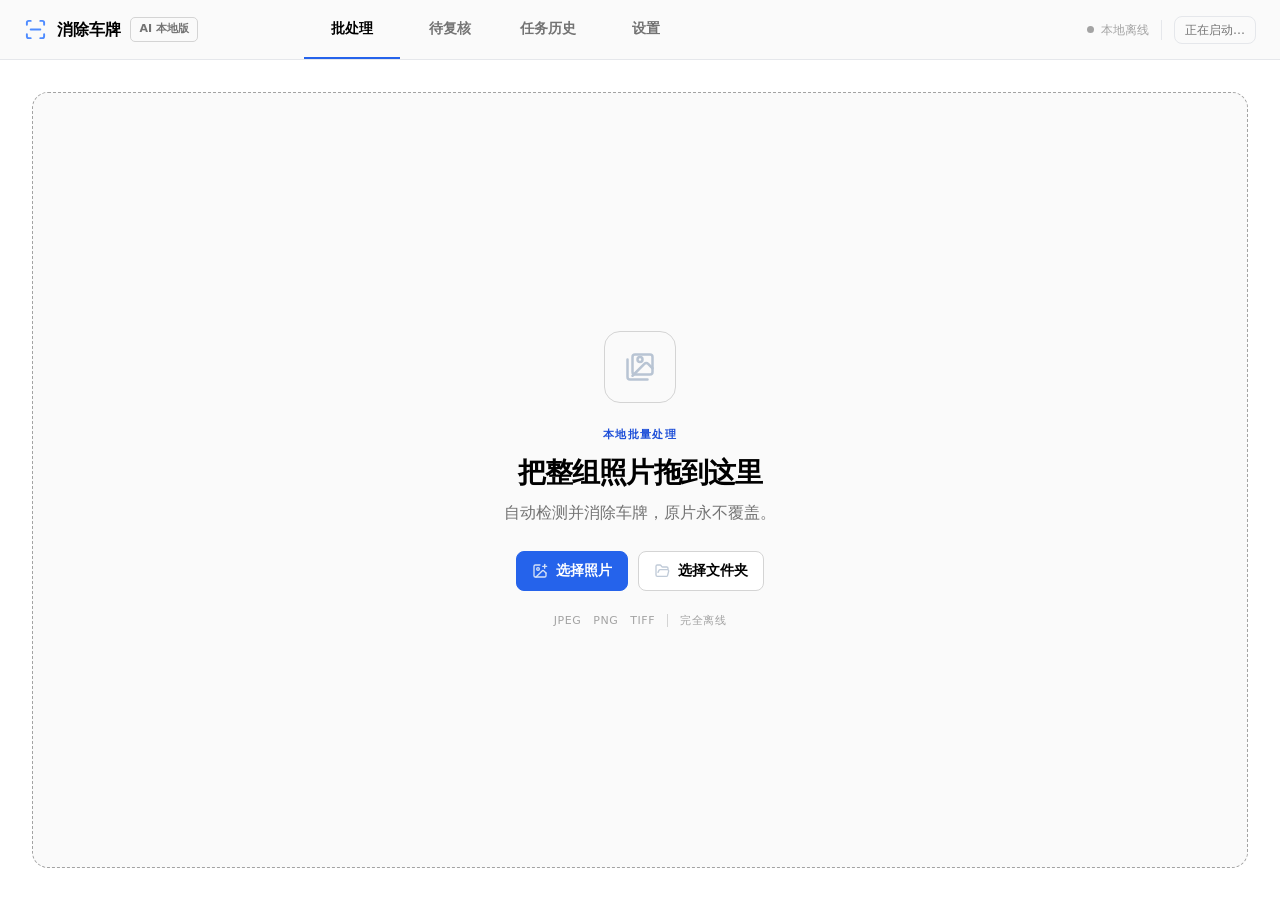
==== commit a3f2d7b7: "release: ship v1.0.0 first stable release Bump version to v1.0.0 and consolidate all v0.3.0 developm" ====
--- a/app/web/index.html
+++ b/app/web/index.html
@@ -33,7 +33,9 @@
       <div class="app-meta">
         <span class="offline-state"><span class="status-dot"></span>本地离线</span>
         <span class="meta-divider" aria-hidden="true"></span>
-        <span id="app-version">正在启动…</span>
+        <button id="about-button" class="about-button" type="button" title="关于本软件">
+          <span id="app-version">正在启动…</span>
+        </button>
       </div>
     </header>
 
@@ -66,6 +68,35 @@
               <span>完全离线</span>
             </div>
           </div>
+          <div id="watch-panel" class="watch-panel" hidden aria-label="监视文件夹运行中">
+            <div class="watch-radar" aria-hidden="true">
+              <span class="watch-radar-ring"></span>
+              <span class="watch-radar-ring"></span>
+              <span class="watch-radar-dot"></span>
+            </div>
+            <p class="eyebrow watch-eyebrow">自动监视中</p>
+            <h2 class="watch-title">正在监视文件夹</h2>
+            <p class="watch-sub" id="watch-sub-text">正在监视 0 个文件夹</p>
+            <div class="watch-meta">
+              <span>已捕获 <b id="watch-captured-count">0</b> 张</span>
+              <i aria-hidden="true"></i>
+              <span>已处理 <b id="watch-processed-count">0</b> 张</span>
+            </div>
+            <p class="watch-scan-hint" id="watch-scan-hint" hidden>
+              <span class="spinner" aria-hidden="true"></span>
+              正在扫描已有照片…
+              <button id="cancel-watch-scan-button" class="button button-quiet" type="button">取消扫描</button>
+            </p>
+            <div class="drop-actions">
+              <button id="watch-choose-files" class="button button-primary" type="button">
+                <img src="assets/icons/image-plus.svg" alt="">选择照片
+              </button>
+              <button id="watch-choose-folder" class="button button-secondary" type="button">
+                <img src="assets/icons/folder-open.svg" alt="">选择文件夹
+              </button>
+            </div>
+            <p class="watch-manage-hint">在<a id="watch-goto-settings" class="inline-link" href="#page-settings">设置</a>中管理监视文件夹。</p>
+          </div>
         </section>
 
         <section id="batch-workspace" class="batch-workspace" hidden>
@@ -85,7 +116,19 @@
                 <div id="progress-fill" class="progress-fill"></div>
               </div>
             </div>
+            <div class="project-selector" id="project-selector" hidden>
+              <label class="selector-label" for="current-project">当前项目</label>
+              <select id="current-project" class="select-input project-select">
+                <option value="">无项目</option>
+              </select>
+              <button id="manage-projects-button" class="button button-quiet" type="button"
+                      aria-label="管理项目">管理</button>
+            </div>
             <div class="command-actions">
+              <button id="watch-indicator" class="watch-indicator" type="button" hidden title="点击管理监视文件夹">
+                <span class="pulse-dot" aria-hidden="true"></span>
+                监视中 (<b id="watch-indicator-count">0</b>)
+              </button>
               <button id="pause-button" class="button button-secondary" type="button">
                 <img src="assets/icons/pause.svg" alt="">暂停
               </button>
@@ -118,6 +161,8 @@
                   <button id="restore-follow-button" class="button button-compact" type="button" hidden>
                     恢复跟随
                   </button>
+                  <button id="adjust-region-button" class="button button-compact button-accent" type="button"
+                          disabled title="处理完成后可调整">调整区域</button>
                   <button id="details-toggle" class="button button-compact" type="button"
                           aria-expanded="false" aria-controls="job-inspector">详情</button>
                 </div>
@@ -210,11 +255,11 @@
       <section id="page-review" class="page page-standard" aria-labelledby="review-title">
         <header class="page-heading">
           <div>
-            <p class="eyebrow">异常照片收件箱</p>
+            <p id="review-eyebrow" class="eyebrow">异常照片收件箱</p>
             <h1 id="review-title" tabindex="-1">待复核</h1>
-            <p>集中处理低置信度、贴边和异常检测。</p>
-          </div>
-          <span class="privacy-note">原图尚未修改</span>
+            <p id="review-description">集中处理低置信度、贴边和异常检测。</p>
+          </div>
+          <span id="review-privacy-note" class="privacy-note">原图尚未修改</span>
         </header>
         <div id="review-empty" class="empty-state">
           <div class="empty-icon"><img src="assets/icons/shield-check.svg" alt=""></div>
@@ -225,35 +270,55 @@
         <div id="review-workspace" class="review-workspace" hidden>
           <aside class="review-sidebar" aria-label="待复核照片">
             <div class="review-sidebar-heading">
-              <span>待处理</span><strong id="review-queue-count">0</strong>
+              <span id="review-sidebar-label">待处理</span><strong id="review-queue-count">0</strong>
             </div>
             <div id="review-list" class="review-list"></div>
           </aside>
           <section class="editor-panel" aria-label="人工掩码编辑器">
             <div class="editor-toolbar" role="toolbar" aria-label="掩码工具">
               <div class="tool-group" aria-label="标记工具">
-                <button class="tool-button is-active" data-tool="rectangle" type="button" title="矩形框 (R)">矩形框</button>
-                <button class="tool-button" data-tool="brush_add" type="button" title="画笔 (B)">画笔</button>
-                <button class="tool-button" data-tool="brush_erase" type="button" title="橡皮擦 (E)">橡皮擦</button>
-                <button class="tool-button" data-tool="remove_detection" type="button" title="点击删除误检框">删除自动框</button>
-              </div>
-              <span class="toolbar-divider"></span>
+                <button class="tool-button is-active" data-tool="polygon" type="button"
+                        aria-pressed="true" title="拖动四个角点">四点框</button>
+                <button class="tool-button" data-tool="add_polygon" type="button"
+                        aria-pressed="false" title="点击照片新增车牌框">新增车牌框</button>
+                <button class="tool-button" data-tool="brush_add" type="button"
+                        aria-pressed="false" title="画笔 (B)">画笔</button>
+                <button class="tool-button" data-tool="brush_erase" type="button"
+                        aria-pressed="false" title="橡皮擦 (E)">橡皮擦</button>
+                <button class="tool-button" data-tool="remove_detection" type="button"
+                        aria-pressed="false" title="点击删除车牌框">删除车牌框</button>
+              </div>
+              <span class="toolbar-divider" aria-hidden="true"></span>
               <div id="brush-control" class="brush-control" hidden>
                 <label for="brush-size">笔刷 <span id="brush-size-value">36</span></label>
-                <input id="brush-size" type="range" min="8" max="160" value="36">
+                <input id="brush-size" type="range" min="8" max="160" value="36"
+                       aria-valuetext="36 像素">
               </div>
               <div class="tool-group" aria-label="历史">
                 <button id="undo-button" class="tool-button" type="button" title="撤销 (Ctrl+Z)" disabled>撤销</button>
                 <button id="redo-button" class="tool-button" type="button" title="重做 (Ctrl+Y)" disabled>重做</button>
                 <button id="restore-button" class="tool-button" type="button">恢复自动框</button>
               </div>
+              <label class="margin-control" for="mask-margin">边缘
+                <input id="mask-margin" type="range" min="-30" max="100" step="1" value="35"
+                       aria-valuetext="+35%">
+                <span id="mask-margin-value">+35%</span>
+              </label>
               <label class="mask-opacity-control" for="mask-opacity">遮罩
-                <input id="mask-opacity" type="range" min="15" max="70" value="36">
+                <input id="mask-opacity" type="range" min="15" max="70" value="36"
+                       aria-valuetext="36%">
               </label>
             </div>
             <div id="canvas-stage" class="canvas-stage">
               <canvas id="review-canvas" tabindex="0" aria-label="待复核照片与车牌掩码"></canvas>
               <div id="canvas-loading" class="canvas-loading">正在载入预览…</div>
+              <div class="editor-view-tabs" role="tablist" aria-label="编辑器视图">
+                <button id="editor-mask-tab" class="preview-tab is-active" type="button"
+                        role="tab" aria-selected="true" aria-controls="canvas-stage">原图与区域</button>
+                <button id="editor-result-tab" class="preview-tab" type="button"
+                        role="tab" aria-selected="false" aria-controls="canvas-stage"
+                        disabled>临时结果</button>
+              </div>
             </div>
             <div class="editor-footer">
               <div class="editor-file">
@@ -263,7 +328,10 @@
               <button id="previous-review-button" class="button button-secondary" type="button">上一张</button>
               <button id="next-review-button" class="button button-secondary" type="button">下一张</button>
               <button id="skip-review-button" class="button button-quiet" type="button">跳过此图</button>
-              <button id="confirm-review-button" class="button button-primary" type="button">确认并重修</button>
+              <button id="cancel-adjustment-button" class="button button-quiet" type="button">取消并返回</button>
+              <button id="continue-adjustment-button" class="button button-secondary" type="button" hidden>继续调整</button>
+              <button id="save-adjustment-button" class="button button-primary" type="button" hidden>保存新结果</button>
+              <button id="confirm-review-button" class="button button-primary" type="button">生成临时预览</button>
             </div>
           </section>
         </div>
@@ -288,12 +356,27 @@
             </label>
             <label class="select-field">
               <span class="sr-only">筛选任务状态</span>
-              <select id="history-filter">
+              <select id="history-filter" class="status-filter">
                 <option value="all">全部状态</option>
                 <option value="completed">已完成</option>
                 <option value="review_required">待复核</option>
                 <option value="failed">失败</option>
                 <option value="cancelled">已取消</option>
+              </select>
+            </label>
+            <label class="date-field">
+              <span class="sr-only">起始日期</span>
+              <input id="history-date-from" type="date" class="date-input">
+            </label>
+            <span class="date-separator" aria-hidden="true">—</span>
+            <label class="date-field">
+              <span class="sr-only">截止日期</span>
+              <input id="history-date-to" type="date" class="date-input">
+            </label>
+            <label class="select-field">
+              <span class="sr-only">筛选项目</span>
+              <select id="history-project-filter" class="project-filter">
+                <option value="">全部项目</option>
               </select>
             </label>
             <button id="refresh-history-button" class="button button-secondary" type="button">
@@ -309,7 +392,7 @@
                 </tbody>
               </table>
             </div>
-            <aside id="history-detail" class="history-detail">
+            <aside id="history-detail" class="history-detail" aria-label="任务详情">
               <div class="empty-detail">
                 <img src="assets/icons/panel-right.svg" alt="">
                 <strong>选择一条任务</strong>
@@ -334,13 +417,35 @@
               <span class="section-index">01</span>
               <div><h2 id="settings-processing">处理</h2><p>选择速度与精细程度的平衡。</p></div>
             </div>
-            <div class="setting-row">
-              <div><label for="preset">处理预设</label><p>修改会应用到下一批任务。</p></div>
-              <select id="preset">
-                <option value="balanced">均衡（推荐）</option>
-                <option value="speed">速度优先</option>
-                <option value="quality">精细处理</option>
-              </select>
+            <div class="settings-processing-body">
+              <div class="setting-row">
+                <div><label for="preset">处理预设</label><p>修改会应用到下一批任务。</p></div>
+                <select id="preset">
+                  <option value="balanced">均衡（推荐）</option>
+                  <option value="speed">速度优先</option>
+                  <option value="quality">精细处理</option>
+                </select>
+              </div>
+              <div class="setting-row">
+                <div>
+                  <label for="default-mask-margin">默认边缘扩展</label>
+                  <p>自动批处理和新打开的调整编辑器都会使用此值。</p>
+                  <p id="default-mask-margin-warning" class="setting-warning" hidden>
+                    较大的扩展可能覆盖车牌周围的车身细节。
+                  </p>
+                </div>
+                <div class="margin-setting-control">
+                  <input id="default-mask-margin" type="range"
+                         min="-30" max="100" step="1" value="35"
+                         aria-describedby="default-mask-margin-warning"
+                         aria-valuetext="+35%">
+                  <label class="sr-only" for="default-mask-margin-number">边缘扩展百分比</label>
+                  <input id="default-mask-margin-number" type="number"
+                         min="-30" max="100" step="1" value="35"
+                         aria-label="默认边缘扩展百分比">
+                  <output id="default-mask-margin-value" for="default-mask-margin">+35%</output>
+                </div>
+              </div>
             </div>
           </section>
           <section class="settings-section" aria-labelledby="settings-performance">
@@ -354,9 +459,132 @@
               <div><dt>模型状态</dt><dd id="model-state">正在校验…</dd></div>
             </dl>
           </section>
+          <section class="settings-section" aria-labelledby="settings-watch">
+            <div class="settings-section-head">
+              <span class="section-index">03</span>
+              <div><h2 id="settings-watch">监视文件夹</h2><p>登记后自动处理新增或修改的照片，仅支持本地磁盘。</p></div>
+            </div>
+            <div class="settings-section-body">
+              <div id="watch-folders-list" class="watch-folder-list">
+                <p class="watch-folder-empty">还没有登记监视文件夹。点击下方按钮添加商拍素材文件夹。</p>
+              </div>
+              <div class="settings-actions">
+                <button id="add-watch-folder-button" class="button button-secondary" type="button">
+                  <img src="assets/icons/folder-open.svg" alt="">添加监视文件夹
+                </button>
+              </div>
+            </div>
+          </section>
+          <section class="settings-section" aria-labelledby="settings-post-process">
+            <div class="settings-section-head">
+              <span class="section-index">04</span>
+              <div><h2 id="settings-post-process">批量后处理</h2><p>处理完成后自动重命名、叠加水印、填写 EXIF 元数据。</p></div>
+            </div>
+            <div class="settings-section-body">
+              <label class="settings-toggle">
+                <input type="checkbox" id="post-process-enabled">
+                <span>启用批量后处理</span>
+              </label>
+
+              <div class="post-process-group">
+                <h3>重命名</h3>
+                <label class="field-label" for="post-process-naming-template">命名模板</label>
+                <input type="text" id="post-process-naming-template" class="text-input"
+                       placeholder="{original}_clean{ext}"
+                       aria-describedby="naming-hint">
+                <p class="field-hint" id="naming-hint">占位符：{original} {ext} {seq:03} {client} {date}</p>
+                <div class="naming-preview">
+                  <span class="preview-label">预览：</span>
+                  <code id="naming-preview-text">—</code>
+                </div>
+              </div>
+
+              <div class="post-process-group">
+                <h3>水印</h3>
+                <label class="settings-toggle">
+                  <input type="checkbox" id="watermark-enabled">
+                  <span>启用水印</span>
+                </label>
+                <div class="watermark-controls" hidden>
+                  <div class="watermark-type-toggle" role="radiogroup" aria-label="水印类型">
+                    <label class="toggle-option">
+                      <input type="radio" name="watermark-type" value="text" checked>
+                      <span>文字</span>
+                    </label>
+                    <label class="toggle-option">
+                      <input type="radio" name="watermark-type" value="image">
+                      <span>图片</span>
+                    </label>
+                  </div>
+
+                  <div class="watermark-text-fields">
+                    <label class="field-label" for="watermark-text">水印文字</label>
+                    <input type="text" id="watermark-text" class="text-input" placeholder="© 2026 工作室">
+
+                    <label class="field-label" for="watermark-font-size">字号</label>
+                    <input type="number" id="watermark-font-size" class="number-input" value="24" min="8" max="200">
+
+                    <label class="field-label" for="watermark-color">颜色</label>
+                    <input type="color" id="watermark-color" value="#FFFFFF">
+                  </div>
+
+                  <div class="watermark-image-fields" hidden>
+                    <label class="field-label">水印图片</label>
+                    <div class="watermark-image-picker">
+                      <button id="watermark-image-choose" class="button button-secondary" type="button">
+                        <img src="assets/icons/image-plus.svg" alt="">选择图片
+                      </button>
+                      <span id="watermark-image-path" class="watermark-image-preview">未选择</span>
+                    </div>
+
+                    <label class="field-label" for="watermark-image-scale">缩放 <span id="watermark-image-scale-value">20%</span></label>
+                    <input type="range" id="watermark-image-scale" min="5" max="100" value="20">
+                  </div>
+
+                  <label class="field-label" for="watermark-opacity">透明度 <span id="watermark-opacity-value">70%</span></label>
+                  <input type="range" id="watermark-opacity" min="0" max="100" value="70">
+
+                  <label class="field-label" for="watermark-position">位置</label>
+                  <select id="watermark-position" class="select-input">
+                    <option value="top-left">左上</option>
+                    <option value="top-center">中上</option>
+                    <option value="top-right">右上</option>
+                    <option value="center-left">左中</option>
+                    <option value="center">居中</option>
+                    <option value="center-right">右中</option>
+                    <option value="bottom-left">左下</option>
+                    <option value="bottom-center">中下</option>
+                    <option value="bottom-right" selected>右下</option>
+                  </select>
+                </div>
+              </div>
+
+              <div class="post-process-group">
+                <h3>EXIF 元数据</h3>
+                <label class="settings-toggle">
+                  <input type="checkbox" id="exif-enabled">
+                  <span>启用 EXIF 写入</span>
+                </label>
+                <div class="exif-controls" hidden>
+                  <label class="field-label" for="exif-artist">作者 (Artist)</label>
+                  <input type="text" id="exif-artist" class="text-input" placeholder="摄影师姓名">
+
+                  <label class="field-label" for="exif-copyright">版权 (Copyright)</label>
+                  <input type="text" id="exif-copyright" class="text-input" placeholder="© 2026">
+
+                  <label class="field-label" for="exif-description">描述 (ImageDescription)</label>
+                  <input type="text" id="exif-description" class="text-input" placeholder="拍摄描述">
+                </div>
+              </div>
+
+              <div class="settings-actions">
+                <button id="save-post-process-button" class="button button-primary" type="button">保存后处理配置</button>
+              </div>
+            </div>
+          </section>
           <section class="settings-section" aria-labelledby="settings-data">
             <div class="settings-section-head">
-              <span class="section-index">03</span>
+              <span class="section-index">05</span>
               <div><h2 id="settings-data">数据与支持</h2><p>照片、EXIF 和任务记录始终留在本机。</p></div>
             </div>
             <div class="settings-section-body">
@@ -388,6 +616,92 @@
         </div>
       </section>
     </div>
+
+    <div id="projects-dialog" class="dialog-backdrop" hidden>
+      <section class="dialog dialog-projects" role="dialog" aria-modal="true"
+               aria-labelledby="projects-dialog-title">
+        <header class="dialog-header">
+          <h2 id="projects-dialog-title">项目管理</h2>
+          <button id="projects-dialog-close" class="icon-button dialog-close" type="button"
+                  aria-label="关闭项目管理">×</button>
+        </header>
+        <div class="dialog-body">
+          <div id="projects-list" class="projects-list" aria-live="polite"></div>
+          <div class="project-form" id="project-form" hidden>
+            <h3 id="project-form-title">新建项目</h3>
+            <label class="field-label" for="project-name">项目名称</label>
+            <input type="text" id="project-name" class="text-input"
+                   placeholder="例如：客户A-商拍" maxlength="64">
+            <label class="field-label" for="project-preset">处理预设</label>
+            <select id="project-preset" class="select-input">
+              <option value="balanced">均衡（推荐）</option>
+              <option value="speed">速度优先</option>
+              <option value="quality">精细处理</option>
+            </select>
+            <label class="field-label" for="project-mask-margin">默认边缘扩展百分比</label>
+            <input type="number" id="project-mask-margin" class="number-input"
+                   min="-30" max="100" step="1" value="8">
+            <label class="field-label" for="project-output-mode">输出目录</label>
+            <select id="project-output-mode" class="select-input">
+              <option value="beside_source">原片旁（默认）</option>
+              <option value="project_subfolder">项目子文件夹</option>
+              <option value="fixed_directory">固定目录</option>
+            </select>
+            <label class="field-label" for="project-subfolder-name" id="project-subfolder-label" hidden>
+              子文件夹名称
+            </label>
+            <input type="text" id="project-subfolder-name" class="text-input"
+                   placeholder="已消除" hidden>
+            <label class="field-label" for="project-fixed-directory" id="project-fixed-label" hidden>
+              固定目录路径
+            </label>
+            <input type="text" id="project-fixed-directory" class="text-input"
+                   placeholder="D:/输出目录" hidden>
+          </div>
+        </div>
+        <footer class="dialog-footer">
+          <button id="cancel-project-button" class="button button-quiet" type="button" hidden>
+            取消编辑
+          </button>
+          <button id="add-project-button" class="button button-secondary" type="button">
+            新建项目
+          </button>
+          <button id="save-project-button" class="button button-primary" type="button" hidden>
+            保存项目
+          </button>
+        </footer>
+      </section>
+    </div>
+
+    <div id="about-dialog" class="dialog-backdrop" hidden>
+      <section class="dialog dialog-about" role="dialog" aria-modal="true"
+               aria-labelledby="about-dialog-title">
+        <header class="dialog-header">
+          <h2 id="about-dialog-title">关于 消除车牌</h2>
+          <button id="about-dialog-close" class="icon-button dialog-close" type="button"
+                  aria-label="关闭">×</button>
+        </header>
+        <div class="dialog-body">
+          <div class="about-brand">
+                <img src="assets/icons/scan-line.svg" alt="" class="about-icon">
+                <strong class="about-name">消除车牌</strong>
+                <span class="about-version">版本 <b id="about-version-text">—</b></span>
+              </div>
+              <p class="about-description">本地 AI 车牌消除工具，照片永不离开本机。</p>
+              <p class="about-author">作者：Fang Dian（方典）</p>
+              <p class="about-email">fangdian@tju.edu.cn</p>
+              <p class="about-copyright">© 2026 Fang Dian（方典）. 保留所有权利。</p>
+              <ul class="about-meta">
+                <li>AI 引擎：<b id="about-runtime">—</b></li>
+                <li>数据库 schema：<b id="about-schema">—</b></li>
+                <li>许可：本地离线使用</li>
+              </ul>
+        </div>
+        <footer class="dialog-footer">
+          <button id="about-dialog-ok" class="button button-primary" type="button">确定</button>
+        </footer>
+      </section>
+    </div>
     <div id="live-region" class="sr-only" aria-live="polite" aria-atomic="true"></div>
     <div id="toast" class="toast" role="status" aria-live="polite" hidden></div>
   </div>
@@ -396,11 +710,13 @@
   <script defer src="core/bridge.js"></script>
   <script defer src="components/toast.js"></script>
   <script defer src="components/dialog.js"></script>
+  <script defer src="components/about.js"></script>
   <script defer src="batch/preview.js"></script>
   <script defer src="batch/filmstrip.js"></script>
   <script defer src="batch/workspace.js"></script>
   <script defer src="review/editor.js"></script>
   <script defer src="history/history.js"></script>
+  <script defer src="projects/projects.js"></script>
   <script defer src="settings/settings.js"></script>
   <script defer src="core/shortcuts.js"></script>
   <script defer src="app.js"></script>
--- a/app/web/styles/tokens.css
+++ b/app/web/styles/tokens.css
@@ -1,26 +1,26 @@
 :root {
-  color-scheme: dark;
+  color-scheme: dark light;
 
   /* Primitive */
-  --ink-950: #070b12;
-  --ink-925: #0a1019;
-  --ink-900: #0d1420;
-  --ink-875: #111a28;
-  --ink-850: #152031;
-  --ink-800: #1a2739;
-  --ink-750: #223249;
-  --ink-700: #2d405b;
-  --slate-500: #77879d;
-  --slate-400: #97a6b9;
-  --slate-300: #b8c4d3;
-  --slate-100: #eef3f9;
-  --blue-650: #2b69e8;
-  --blue-600: #3478f6;
-  --blue-500: #4e8bff;
-  --blue-300: #9cbdff;
-  --green-500: #3ac89b;
-  --amber-500: #e9b153;
-  --red-500: #ef717a;
+  --ink-950: #0a0a0a;
+  --ink-925: #0f0f0f;
+  --ink-900: #141414;
+  --ink-875: #1a1a1a;
+  --ink-850: #222222;
+  --ink-800: #262626;
+  --ink-750: #2a2a2a;
+  --ink-700: #3a3a3a;
+  --slate-500: #737373;
+  --slate-400: #a3a3a3;
+  --slate-300: #d4d4d4;
+  --slate-100: #ffffff;
+  --blue-650: #1e40af;
+  --blue-600: #3b82f6;
+  --blue-500: #60a5fa;
+  --blue-300: #93c5fd;
+  --green-500: #22c55e;
+  --amber-500: #eab308;
+  --red-500: #ef4444;
   --white: #ffffff;
 
   --space-1: 4px;
@@ -47,14 +47,14 @@
   --duration-fast: 120ms;
   --duration-base: 180ms;
 
-  /* Semantic */
+  /* Semantic — 暗色主题（默认） */
   --canvas: var(--ink-950);
   --canvas-subtle: var(--ink-925);
   --surface: var(--ink-900);
   --surface-raised: var(--ink-875);
   --surface-strong: var(--ink-850);
   --surface-hover: var(--ink-800);
-  --border-subtle: var(--ink-800);
+  --border-subtle: #1f1f1f;
   --border: var(--ink-750);
   --border-strong: var(--ink-700);
   --text: var(--slate-100);
@@ -63,28 +63,28 @@
   --text-quiet: var(--slate-500);
   --accent: var(--blue-600);
   --accent-hover: var(--blue-500);
-  --accent-soft: #102b57;
-  --accent-border: #2e6bd6;
+  --accent-soft: #0d2845;
+  --accent-border: var(--blue-650);
   --success: var(--green-500);
   --warning: var(--amber-500);
-  --warning-soft: #4c351d;
-  --warning-badge: #563f1d;
-  --warning-text: #ffd78f;
+  --warning-soft: #423608;
+  --warning-badge: #3d2f08;
+  --warning-text: #fde68a;
   --danger: var(--red-500);
-  --danger-border: #8d444b;
-  --danger-surface: #5d2b32;
-  --danger-surface-hover: #73343c;
-  --danger-text: #ffe3e5;
-  --focus: var(--blue-300);
-  --scrim: rgba(4, 7, 12, .76);
-  --canvas-overlay: rgba(7, 11, 18, .82);
-  --floating-surface: rgba(13, 20, 32, .92);
-  --index-surface: rgba(7, 11, 18, .78);
+  --danger-border: #7f1d1d;
+  --danger-surface: #450a0a;
+  --danger-surface-hover: #5a1010;
+  --danger-text: #fecaca;
+  --focus: var(--blue-500);
+  --scrim: rgba(0, 0, 0, .76);
+  --canvas-overlay: rgba(0, 0, 0, .82);
+  --floating-surface: rgba(20, 20, 20, .92);
+  --index-surface: rgba(0, 0, 0, .78);
 
   /* Component */
   --topbar-height: 60px;
   --button-height: 40px;
-  --button-compact-height: 34px;
+  --button-compact-height: 40px;
   --button-radius: var(--radius-2);
   --panel-radius: var(--radius-3);
   --panel-border: var(--border-subtle);
@@ -95,3 +95,43 @@
   --shadow-panel: 0 14px 40px rgba(0, 0, 0, .2);
   --shadow-drawer: -20px 0 45px rgba(0, 0, 0, .32);
 }
+
+/* 白天主题：跟随系统浅色模式自动启用 */
+@media (prefers-color-scheme: light) {
+  :root {
+    --canvas: #ffffff;
+    --canvas-subtle: #fafafa;
+    --surface: #fafafa;
+    --surface-raised: #ffffff;
+    --surface-strong: #f5f5f5;
+    --surface-hover: #f5f5f5;
+    --border-subtle: #e5e7eb;
+    --border: #d4d4d4;
+    --border-strong: #a3a3a3;
+    --text: #000000;
+    --text-secondary: #525252;
+    --text-muted: #737373;
+    --text-quiet: #a3a3a3;
+    --accent: #2563eb;
+    --accent-hover: #1d4ed8;
+    --accent-soft: #dbeafe;
+    --accent-border: #3b82f6;
+    --success: #16a34a;
+    --warning: #ca8a04;
+    --warning-soft: #fef3c7;
+    --warning-badge: #fde68a;
+    --warning-text: #78350f;
+    --danger: #dc2626;
+    --danger-border: #fecaca;
+    --danger-surface: #fee2e2;
+    --danger-surface-hover: #fecaca;
+    --danger-text: #7f1d1d;
+    --focus: #3b82f6;
+    --scrim: rgba(0, 0, 0, .5);
+    --canvas-overlay: rgba(255, 255, 255, .9);
+    --floating-surface: rgba(255, 255, 255, .95);
+    --index-surface: rgba(255, 255, 255, .85);
+    --shadow-panel: 0 14px 40px rgba(0, 0, 0, .08);
+    --shadow-drawer: -20px 0 45px rgba(0, 0, 0, .1);
+  }
+}
--- a/app/web/styles/base.css
+++ b/app/web/styles/base.css
@@ -47,7 +47,7 @@
 }
 
 button:disabled {
-  cursor: default;
+  cursor: not-allowed;
 }
 
 h1,
@@ -280,6 +280,19 @@
     min-height: 0;
   }
 
+  .page-standard {
+    padding: var(--space-4);
+  }
+
+  .page-heading {
+    margin-bottom: var(--space-3);
+  }
+
+  .page-heading .eyebrow,
+  .page-heading p:last-child {
+    display: none;
+  }
+
   .topbar {
     padding: 0 12px;
   }
--- a/app/web/styles/components.css
+++ b/app/web/styles/components.css
@@ -94,8 +94,8 @@
 }
 
 .icon-button {
-  width: 34px;
-  height: 34px;
+  width: 40px;
+  height: 40px;
   display: grid;
   place-items: center;
   border-radius: var(--radius-1);
@@ -283,10 +283,56 @@
 }
 
 select,
-input[type="search"] {
+input[type="search"],
+input[type="number"] {
   min-height: 40px;
   border: 1px solid var(--border);
   border-radius: var(--radius-2);
   background: var(--surface-raised);
   color: var(--text);
 }
+
+input[type="range"] {
+  height: 40px;
+  margin: 0;
+  appearance: none;
+  background: transparent;
+  cursor: pointer;
+}
+
+input[type="range"]::-webkit-slider-runnable-track {
+  height: 4px;
+  border-radius: 2px;
+  background: var(--border-strong);
+}
+
+input[type="range"]::-webkit-slider-thumb {
+  width: 16px;
+  height: 16px;
+  margin-top: -6px;
+  appearance: none;
+  border: 2px solid var(--canvas);
+  border-radius: 50%;
+  background: var(--accent-hover);
+  box-shadow: 0 0 0 1px var(--accent-border);
+}
+
+input[type="range"]::-moz-range-track {
+  height: 4px;
+  border-radius: 2px;
+  background: var(--border-strong);
+}
+
+input[type="range"]::-moz-range-thumb {
+  width: 16px;
+  height: 16px;
+  border: 2px solid var(--canvas);
+  border-radius: 50%;
+  background: var(--accent-hover);
+  box-shadow: 0 0 0 1px var(--accent-border);
+}
+
+input[type="range"]:disabled {
+  cursor: not-allowed;
+  opacity: .38;
+}
--- a/app/web/styles/batch.css
+++ b/app/web/styles/batch.css
@@ -177,6 +177,15 @@
   justify-content: space-between;
   padding: 0 12px 0 6px;
   border-bottom: 1px solid var(--border-subtle);
+}
+
+#adjust-region-button {
+  white-space: nowrap;
+}
+
+#adjust-region-button:not(:disabled) {
+  border-color: color-mix(in srgb, var(--accent) 55%, var(--border));
+  color: var(--accent-hover);
 }
 
 .preview-tabs {
@@ -307,7 +316,7 @@
 
 .zoom-value {
   min-width: 48px;
-  height: 32px;
+  height: 40px;
   color: var(--text-muted);
   font-size: var(--font-sm);
 }
@@ -409,7 +418,7 @@
 .filmstrip-shell {
   min-width: 0;
   display: grid;
-  grid-template-columns: 34px minmax(0, 1fr) 34px;
+  grid-template-columns: 40px minmax(0, 1fr) 40px;
   align-items: center;
   margin: 0 24px 10px;
   overflow: hidden;
@@ -523,6 +532,180 @@
   display: inline-flex;
   align-items: center;
   gap: 8px;
+}
+
+/* Watch folder empty-state panel (spec v0.3.0 §5.2) */
+.watch-panel {
+  height: 100%;
+  min-height: 520px;
+  display: flex;
+  flex-direction: column;
+  align-items: center;
+  justify-content: center;
+  gap: 6px;
+  padding: var(--space-8);
+  border: 1px dashed var(--accent-border);
+  border-radius: var(--radius-4);
+  background: var(--accent-soft);
+  text-align: center;
+}
+
+.watch-radar {
+  position: relative;
+  width: 64px;
+  height: 64px;
+  margin-bottom: 16px;
+}
+
+.watch-radar-ring {
+  position: absolute;
+  inset: 0;
+  border: 1px solid var(--accent-border);
+  border-radius: 50%;
+  opacity: .6;
+}
+
+.watch-radar-ring + .watch-radar-ring {
+  inset: 12px;
+  opacity: .4;
+}
+
+.watch-radar-dot {
+  position: absolute;
+  top: 50%;
+  left: 50%;
+  width: 10px;
+  height: 10px;
+  transform: translate(-50%, -50%);
+  border-radius: 50%;
+  background: var(--accent);
+}
+
+.watch-eyebrow {
+  color: var(--accent-hover);
+}
+
+.watch-title {
+  font-size: 28px;
+  letter-spacing: -.035em;
+}
+
+.watch-sub {
+  color: var(--text-muted);
+  font-size: var(--font-lg);
+}
+
+.watch-meta {
+  display: flex;
+  align-items: center;
+  gap: 12px;
+  margin-top: 14px;
+  color: var(--text-quiet);
+  font-size: var(--font-sm);
+}
+
+.watch-meta b {
+  color: var(--text-secondary);
+  font-variant-numeric: tabular-nums;
+}
+
+.watch-meta i {
+  width: 1px;
+  height: 12px;
+  background: var(--border);
+}
+
+.watch-scan-hint {
+  display: inline-flex;
+  align-items: center;
+  gap: 8px;
+  margin-top: 14px;
+  padding: 8px 14px;
+  border: 1px solid var(--border-subtle);
+  border-radius: var(--radius-2);
+  background: var(--surface);
+  color: var(--text-muted);
+  font-size: var(--font-sm);
+}
+
+.spinner {
+  width: 14px;
+  height: 14px;
+  border: 2px solid var(--border);
+  border-top-color: var(--accent);
+  border-radius: 50%;
+}
+
+.watch-manage-hint {
+  margin-top: 18px;
+  color: var(--text-quiet);
+  font-size: var(--font-sm);
+}
+
+.inline-link {
+  color: var(--accent-hover);
+  text-decoration: underline;
+}
+
+/* Command bar pulse badge (spec v0.3.0 §5.3) */
+.watch-indicator {
+  display: inline-flex;
+  align-items: center;
+  gap: 7px;
+  height: var(--button-height);
+  padding: 0 12px;
+  border: 1px solid var(--accent-border);
+  border-radius: var(--radius-2);
+  background: var(--accent-soft);
+  color: var(--accent-hover);
+  cursor: pointer;
+  font-size: var(--font-sm);
+  font-weight: 650;
+}
+
+.watch-indicator:hover {
+  background: color-mix(in srgb, var(--accent-soft) 70%, var(--surface-hover));
+}
+
+.pulse-dot {
+  width: 8px;
+  height: 8px;
+  border-radius: 50%;
+  background: var(--accent);
+  box-shadow: 0 0 0 0 var(--accent);
+}
+
+@media (prefers-reduced-motion: no-preference) {
+  .pulse-dot {
+    animation: watch-pulse 1.6s ease-out infinite;
+  }
+
+  .watch-radar-ring {
+    animation: watch-radar-pulse 2.4s ease-out infinite;
+  }
+
+  .watch-radar-ring + .watch-radar-ring {
+    animation-delay: 1.2s;
+  }
+
+  .spinner {
+    animation: watch-spin 0.8s linear infinite;
+  }
+}
+
+@keyframes watch-pulse {
+  0% { box-shadow: 0 0 0 0 color-mix(in srgb, var(--accent) 60%, transparent); }
+  70% { box-shadow: 0 0 0 8px transparent; }
+  100% { box-shadow: 0 0 0 0 transparent; }
+}
+
+@keyframes watch-radar-pulse {
+  0% { transform: scale(.6); opacity: .6; }
+  100% { transform: scale(1.4); opacity: 0; }
+}
+
+@keyframes watch-spin {
+  to { transform: rotate(360deg); }
 }
 
 @media (max-width: 1179px) {
@@ -607,8 +790,8 @@
 
   #add-files-button,
   #review-queue-button {
-    width: 36px;
-    min-width: 36px;
+    width: 40px;
+    min-width: 40px;
     padding: 0;
     overflow: hidden;
     font-size: 0;
@@ -628,6 +811,14 @@
     padding: 8px 6px;
   }
 
+  .batch-empty {
+    padding: var(--space-3);
+  }
+
+  .drop-zone {
+    min-height: 0;
+  }
+
   .filmstrip-item {
     width: 112px;
   }
@@ -640,4 +831,8 @@
   .batch-footer span:last-child {
     display: none;
   }
-}
+
+  #watch-indicator {
+    display: none;
+  }
+}
--- a/app/web/styles/review.css
+++ b/app/web/styles/review.css
@@ -96,7 +96,7 @@
   min-width: 0;
   min-height: 0;
   display: grid;
-  grid-template-rows: 54px minmax(0, 1fr) 64px;
+  grid-template-rows: 58px minmax(0, 1fr) 64px;
   overflow: hidden;
 }
 
@@ -114,7 +114,7 @@
 }
 
 .tool-button {
-  min-height: 34px;
+  min-height: 40px;
   padding: 0 10px;
   border: 1px solid transparent;
   border-radius: var(--radius-1);
@@ -122,6 +122,7 @@
   color: var(--text-muted);
   cursor: pointer;
   font-size: var(--font-sm);
+  white-space: nowrap;
 }
 
 .tool-button:hover:not(:disabled) {
@@ -147,11 +148,33 @@
 
 .brush-control,
 .mask-opacity-control {
+  min-height: 40px;
   display: flex;
   align-items: center;
   gap: 8px;
   color: var(--text-muted);
   font-size: var(--font-xs);
+}
+
+.margin-control {
+  min-height: 40px;
+  align-items: center;
+  color: var(--text-muted);
+  display: flex;
+  font-size: 12px;
+  gap: 7px;
+  margin-left: auto;
+  white-space: nowrap;
+}
+
+.margin-control input {
+  width: 108px;
+}
+
+.margin-control span {
+  color: var(--text);
+  font-variant-numeric: tabular-nums;
+  min-width: 38px;
 }
 
 .brush-control input {
@@ -183,6 +206,40 @@
   touch-action: none;
 }
 
+.editor-view-tabs {
+  background: var(--floating-surface);
+  border: 1px solid var(--border);
+  border-radius: 9px;
+  display: flex;
+  left: 14px;
+  padding: 3px;
+  position: absolute;
+  top: 14px;
+  z-index: 3;
+}
+
+.editor-view-tabs .preview-tab {
+  min-height: 40px;
+}
+
+#cancel-adjustment-button {
+  display: none;
+}
+
+.review-workspace.is-single .review-sidebar {
+  width: 190px;
+}
+
+.review-workspace.is-single #previous-review-button,
+.review-workspace.is-single #next-review-button,
+.review-workspace.is-single #skip-review-button {
+  display: none;
+}
+
+.review-workspace.is-single #cancel-adjustment-button {
+  display: inline-flex;
+}
+
 .canvas-loading {
   position: absolute;
   inset: 0;
@@ -217,3 +274,33 @@
   color: var(--text-quiet);
   font-size: var(--font-xs);
 }
+
+@media (max-width: 800px) {
+  .review-workspace {
+    grid-template-columns: minmax(0, 1fr);
+  }
+
+  .review-sidebar {
+    display: none;
+  }
+
+  .editor-panel {
+    grid-template-rows: 100px minmax(0, 1fr) 64px;
+  }
+
+  .editor-toolbar {
+    flex-wrap: wrap;
+    align-content: center;
+    gap: 6px 10px;
+    padding: 6px 12px;
+  }
+
+  .tool-group {
+    flex: 0 0 auto;
+  }
+
+  .margin-control,
+  .mask-opacity-control {
+    margin-left: 0;
+  }
+}
--- a/app/web/styles/history-settings.css
+++ b/app/web/styles/history-settings.css
@@ -86,6 +86,7 @@
 }
 
 .history-layout {
+  position: relative;
   height: calc(100% - 64px);
   min-height: 0;
   display: grid;
@@ -125,7 +126,7 @@
 }
 
 .output-link {
-  min-height: 30px;
+  min-height: 40px;
   padding: 0 8px;
   border: 1px solid transparent;
   border-radius: var(--radius-1);
@@ -256,6 +257,14 @@
   padding: 22px;
 }
 
+.settings-processing-body {
+  display: grid;
+}
+
+.settings-processing-body .setting-row + .setting-row {
+  border-top: 1px solid var(--border-subtle);
+}
+
 .setting-row label {
   font-weight: 650;
 }
@@ -269,6 +278,30 @@
 .setting-row select {
   min-width: 180px;
   padding: 0 12px;
+}
+
+.margin-setting-control {
+  display: grid;
+  grid-template-columns: minmax(140px, 220px) 72px 52px;
+  align-items: center;
+  gap: 10px;
+}
+
+.margin-setting-control input[type="number"] {
+  width: 72px;
+  padding: 0 8px;
+  text-align: right;
+}
+
+.margin-setting-control output {
+  color: var(--text-secondary);
+  font-variant-numeric: tabular-nums;
+  font-weight: 700;
+  text-align: right;
+}
+
+.setting-row .setting-warning {
+  color: var(--warning);
 }
 
 .settings-facts {
@@ -302,6 +335,9 @@
 }
 
 .runtime-details summary {
+  min-height: 44px;
+  display: flex;
+  align-items: center;
   padding: 10px 12px;
   color: var(--text-muted);
   cursor: pointer;
@@ -325,3 +361,751 @@
   min-width: 0;
   padding: 16px 22px 22px;
 }
+
+/* Watch folder management (settings §03, spec v0.3.0) */
+.watch-folder-list {
+  display: grid;
+  gap: 8px;
+  padding-bottom: 4px;
+}
+
+.watch-folder-empty {
+  margin: 0;
+  color: var(--text-quiet);
+  font-size: var(--font-sm);
+}
+
+.watch-folder-row {
+  display: grid;
+  grid-template-columns: minmax(0, 1fr) auto auto;
+  align-items: center;
+  gap: 12px;
+  padding: 12px 14px;
+  border: 1px solid var(--border-subtle);
+  border-radius: var(--radius-2);
+  background: var(--canvas-subtle);
+}
+
+.watch-folder-row.is-error {
+  border-color: var(--danger-border);
+  background: var(--danger-surface);
+}
+
+.watch-folder-row.is-disabled .watch-folder-path-main {
+  color: var(--text-muted);
+}
+
+.watch-folder-path {
+  min-width: 0;
+  display: flex;
+  flex-direction: column;
+  gap: 3px;
+}
+
+.watch-folder-path-main {
+  overflow: hidden;
+  text-overflow: ellipsis;
+  white-space: nowrap;
+  color: var(--text-secondary);
+  font-size: var(--font-sm);
+}
+
+.watch-folder-error {
+  color: var(--danger);
+  font-size: var(--font-xs);
+}
+
+.watch-folder-toggle {
+  display: inline-flex;
+  align-items: center;
+  gap: 6px;
+  color: var(--text-muted);
+  font-size: var(--font-sm);
+  cursor: pointer;
+  user-select: none;
+}
+
+.watch-folder-toggle input {
+  accent-color: var(--accent);
+  cursor: pointer;
+}
+
+.watch-folder-remove {
+  min-height: 32px;
+  padding: 0 10px;
+  border: 1px solid transparent;
+  border-radius: var(--radius-1);
+  background: transparent;
+  color: var(--text-muted);
+  cursor: pointer;
+  font-size: var(--font-sm);
+}
+
+.watch-folder-remove:hover {
+  border-color: var(--danger-border);
+  background: var(--danger-surface-hover);
+  color: var(--danger-text);
+}
+
+/* Batch post-processing (settings §04, spec v0.3.0 sub-spec 2) */
+.settings-toggle {
+  display: inline-flex;
+  align-items: center;
+  gap: 8px;
+  padding: 6px 0;
+  color: var(--text-secondary);
+  font-size: var(--font-md);
+  cursor: pointer;
+  user-select: none;
+}
+
+.settings-toggle input {
+  accent-color: var(--accent);
+  cursor: pointer;
+}
+
+.post-process-group {
+  margin-top: 14px;
+  padding: 14px 16px;
+  border: 1px solid var(--border-subtle);
+  border-radius: var(--radius-2);
+  background: var(--canvas-subtle);
+  display: grid;
+  gap: 8px;
+}
+
+.post-process-group h3 {
+  margin: 0 0 4px;
+  font-size: var(--font-md);
+  font-weight: 700;
+  color: var(--text);
+}
+
+.post-process-group .field-label {
+  display: block;
+  margin-top: 4px;
+  color: var(--text-muted);
+  font-size: var(--font-sm);
+  font-weight: 600;
+}
+
+.post-process-group .field-label + .text-input,
+.post-process-group .field-label + .number-input,
+.post-process-group .field-label + .select-input,
+.post-process-group .field-label + input[type="color"],
+.post-process-group .field-label + input[type="range"] {
+  margin-top: 4px;
+}
+
+.post-process-group .field-hint {
+  margin: 2px 0 0;
+  color: var(--text-quiet);
+  font-size: var(--font-xs);
+}
+
+.text-input,
+.number-input,
+.select-input {
+  width: 100%;
+  min-height: 36px;
+  padding: 6px 10px;
+  border: 1px solid var(--border);
+  border-radius: var(--radius-1);
+  background: var(--surface-raised);
+  color: var(--text);
+  font-size: var(--font-md);
+}
+
+.text-input:focus-visible,
+.number-input:focus-visible,
+.select-input:focus-visible {
+  border-color: var(--accent-border);
+  outline: none;
+  box-shadow: 0 0 0 2px var(--accent-soft);
+}
+
+.number-input {
+  width: 120px;
+}
+
+.select-input {
+  min-width: 160px;
+}
+
+.post-process-group input[type="color"] {
+  width: 64px;
+  height: 36px;
+  padding: 2px;
+  border: 1px solid var(--border);
+  border-radius: var(--radius-1);
+  background: var(--surface-raised);
+  cursor: pointer;
+}
+
+.post-process-group input[type="range"] {
+  width: 100%;
+  max-width: 280px;
+  accent-color: var(--accent);
+  cursor: pointer;
+}
+
+.naming-preview {
+  display: flex;
+  align-items: center;
+  gap: 8px;
+  margin-top: 6px;
+  padding: 8px 10px;
+  border: 1px dashed var(--border-subtle);
+  border-radius: var(--radius-1);
+  background: var(--surface);
+  color: var(--text-secondary);
+  font-size: var(--font-sm);
+}
+
+.naming-preview .preview-label {
+  color: var(--text-muted);
+  font-weight: 600;
+}
+
+.naming-preview code {
+  color: var(--accent-hover);
+  font-family: inherit;
+  font-weight: 700;
+  word-break: break-all;
+}
+
+.watermark-controls,
+.exif-controls {
+  display: grid;
+  gap: 6px;
+  margin-top: 8px;
+  padding-top: 8px;
+  border-top: 1px solid var(--border-subtle);
+}
+
+.watermark-controls[hidden],
+.exif-controls[hidden] {
+  display: none;
+}
+
+/* Watermark type toggle (segmented control: text / image) */
+.watermark-type-toggle {
+  display: inline-flex;
+  gap: 2px;
+  padding: 2px;
+  border: 1px solid var(--border);
+  border-radius: var(--radius-2);
+  background: var(--canvas-subtle);
+}
+
+.watermark-type-toggle .toggle-option {
+  position: relative;
+  display: inline-flex;
+  align-items: center;
+  gap: 6px;
+  padding: 6px 14px;
+  border-radius: calc(var(--radius-2) - 2px);
+  font-size: var(--font-sm);
+  font-weight: 600;
+  color: var(--text-muted);
+  cursor: pointer;
+  transition: background var(--duration-base), color var(--duration-base);
+}
+
+.watermark-type-toggle .toggle-option input[type="radio"] {
+  position: absolute;
+  opacity: 0;
+  inset: 0;
+  cursor: pointer;
+}
+
+.watermark-type-toggle .toggle-option:has(input:checked) {
+  background: var(--surface-raised);
+  color: var(--text-secondary);
+  box-shadow: 0 0 0 1px var(--accent-border);
+}
+
+.watermark-text-fields[hidden],
+.watermark-image-fields[hidden] {
+  display: none;
+}
+
+.watermark-image-fields {
+  display: grid;
+  gap: 8px;
+  padding: 8px 0;
+}
+
+.watermark-image-picker {
+  display: flex;
+  align-items: center;
+  gap: 10px;
+  flex-wrap: wrap;
+}
+
+.watermark-image-preview {
+  flex: 1 1 200px;
+  min-width: 0;
+  padding: 8px 12px;
+  border: 1px dashed var(--border);
+  border-radius: var(--radius-2);
+  background: var(--canvas-subtle);
+  color: var(--text-muted);
+  font-size: var(--font-sm);
+  overflow: hidden;
+  text-overflow: ellipsis;
+  white-space: nowrap;
+}
+
+/* About dialog (version + copyright) */
+.dialog-about {
+  width: min(440px, calc(100vw - 48px));
+  padding: 0;
+}
+
+.dialog-about .dialog-header {
+  display: flex;
+  align-items: center;
+  justify-content: space-between;
+  padding: 18px 22px;
+  border-bottom: 1px solid var(--border-subtle);
+}
+
+.dialog-about .dialog-header h2 {
+  font-size: var(--font-xl);
+}
+
+.dialog-about .dialog-close {
+  width: 32px;
+  height: 32px;
+  font-size: 20px;
+  color: var(--text-muted);
+  display: grid;
+  border: 0;
+  background: transparent;
+  cursor: pointer;
+  border-radius: var(--radius-2);
+}
+
+.dialog-about .dialog-close:hover {
+  background: var(--canvas-subtle);
+  color: var(--text-secondary);
+}
+
+.dialog-about .dialog-body {
+  display: grid;
+  gap: 12px;
+  padding: 22px;
+}
+
+.dialog-about .about-brand {
+  display: grid;
+  justify-items: center;
+  gap: 6px;
+  text-align: center;
+  padding: 8px 0 4px;
+}
+
+.dialog-about .about-icon {
+  width: 48px;
+  height: 48px;
+}
+
+.dialog-about .about-name {
+  font-size: var(--font-xl);
+  font-weight: 700;
+  color: var(--text-secondary);
+}
+
+.dialog-about .about-version {
+  font-size: var(--font-sm);
+  color: var(--text-muted);
+}
+
+.dialog-about .about-version b {
+  color: var(--text-secondary);
+  font-weight: 700;
+}
+
+.dialog-about .about-copyright {
+  margin: 0;
+  text-align: center;
+  font-size: var(--font-sm);
+  color: var(--text-muted);
+}
+
+.dialog-about .about-description {
+  margin: 0;
+  text-align: center;
+  font-size: var(--font-sm);
+  color: var(--text-secondary);
+}
+
+.dialog-about .about-author {
+  margin: 0;
+  text-align: center;
+  font-size: var(--font-md);
+  font-weight: 600;
+  color: var(--text);
+}
+
+.dialog-about .about-email {
+  margin: 0;
+  text-align: center;
+  font-size: var(--font-sm);
+  color: var(--text-secondary);
+}
+
+.dialog-about .about-meta {
+  display: grid;
+  gap: 6px;
+  margin: 0;
+  padding: 12px 16px;
+  list-style: none;
+  border: 1px solid var(--border-subtle);
+  border-radius: var(--radius-2);
+  background: var(--canvas-subtle);
+  font-size: var(--font-sm);
+  color: var(--text-muted);
+}
+
+.dialog-about .about-meta b {
+  color: var(--text-secondary);
+  font-weight: 600;
+}
+
+.dialog-about .dialog-footer {
+  display: flex;
+  justify-content: flex-end;
+  gap: 8px;
+  padding: 14px 22px;
+  border-top: 1px solid var(--border-subtle);
+  background: var(--canvas-subtle);
+}
+
+/* Top bar About button (icon button) */
+.about-button {
+  display: inline-flex;
+  align-items: center;
+  gap: 6px;
+  padding: 4px 10px;
+  border: 1px solid var(--border-subtle);
+  border-radius: var(--radius-2);
+  background: transparent;
+  color: var(--text-muted);
+  font-size: var(--font-sm);
+  cursor: pointer;
+  transition: background var(--duration-base), color var(--duration-base);
+}
+
+.about-button:hover {
+  background: var(--canvas-subtle);
+  color: var(--text-secondary);
+}
+
+.about-button:focus-visible {
+  border-color: var(--accent-border);
+  outline: none;
+  box-shadow: 0 0 0 2px var(--accent-soft);
+}
+
+.history-detail-close {
+  display: none;
+}
+
+/* History toolbar extensions: date range + project filter (spec v0.3.0 §4) */
+.history-toolbar .date-field {
+  display: flex;
+  align-items: center;
+}
+
+.history-toolbar .date-input {
+  min-width: 140px;
+  min-height: 40px;
+  padding: 0 10px;
+  border: 1px solid var(--border);
+  border-radius: var(--radius-2);
+  background: var(--surface-raised);
+  color: var(--text);
+  font-size: var(--font-sm);
+}
+
+.history-toolbar .date-input:focus-visible {
+  border-color: var(--accent-border);
+  outline: none;
+  box-shadow: 0 0 0 2px var(--accent-soft);
+}
+
+.history-toolbar .date-separator {
+  color: var(--text-quiet);
+  font-size: var(--font-sm);
+}
+
+.history-toolbar .project-filter {
+  min-width: 140px;
+}
+
+/* Project selector in the batch command bar (spec v0.3.0 §3) */
+.project-selector {
+  display: flex;
+  align-items: center;
+  gap: 8px;
+  padding: 6px 10px;
+  border: 1px solid var(--border-subtle);
+  border-radius: var(--radius-2);
+  background: var(--canvas-subtle);
+}
+
+.project-selector[hidden] {
+  display: none;
+}
+
+.project-selector .selector-label {
+  color: var(--text-muted);
+  font-size: var(--font-sm);
+  font-weight: 600;
+}
+
+.project-selector .project-select {
+  min-width: 140px;
+  min-height: 32px;
+  padding: 0 26px 0 10px;
+  border: 1px solid var(--border);
+  border-radius: var(--radius-1);
+  background: var(--surface-raised);
+  color: var(--text);
+  font-size: var(--font-sm);
+}
+
+.project-selector .project-select:focus-visible {
+  border-color: var(--accent-border);
+  outline: none;
+  box-shadow: 0 0 0 2px var(--accent-soft);
+}
+
+/* Project management dialog (spec v0.3.0 §3) */
+.dialog-projects {
+  width: min(560px, calc(100vw - 48px));
+  padding: 0;
+}
+
+.dialog-projects .dialog-header {
+  display: flex;
+  align-items: center;
+  justify-content: space-between;
+  padding: 18px 22px;
+  border-bottom: 1px solid var(--border-subtle);
+}
+
+.dialog-projects .dialog-header h2 {
+  font-size: var(--font-xl);
+}
+
+.dialog-projects .dialog-close {
+  width: 32px;
+  height: 32px;
+  font-size: 20px;
+  color: var(--text-muted);
+}
+
+.dialog-projects .dialog-body {
+  max-height: 60vh;
+  overflow: auto;
+  padding: 18px 22px;
+}
+
+.dialog-projects .dialog-footer {
+  display: flex;
+  justify-content: flex-end;
+  gap: 8px;
+  padding: 14px 22px;
+  border-top: 1px solid var(--border-subtle);
+  background: var(--canvas-subtle);
+}
+
+.dialog-projects .dialog-footer button[hidden] {
+  display: none;
+}
+
+#projects-dialog .dialog-close,
+.dialog-projects .dialog-close {
+  display: grid;
+  border: 0;
+  background: transparent;
+  cursor: pointer;
+}
+
+.dialog-projects .projects-list {
+  display: grid;
+  gap: 8px;
+}
+
+.dialog-projects .projects-empty {
+  padding: 24px 0;
+  color: var(--text-quiet);
+  text-align: center;
+  font-size: var(--font-sm);
+}
+
+.dialog-projects .project-row {
+  display: grid;
+  grid-template-columns: minmax(0, 1fr) auto;
+  align-items: center;
+  gap: 12px;
+  padding: 12px 14px;
+  border: 1px solid var(--border-subtle);
+  border-radius: var(--radius-2);
+  background: var(--canvas-subtle);
+}
+
+.dialog-projects .project-row.is-current {
+  border-color: var(--accent-border);
+  background: var(--accent-soft);
+}
+
+.dialog-projects .project-row-info {
+  min-width: 0;
+  display: flex;
+  flex-direction: column;
+  gap: 3px;
+}
+
+.dialog-projects .project-row-name {
+  overflow: hidden;
+  color: var(--text-secondary);
+  font-weight: 600;
+  text-overflow: ellipsis;
+  white-space: nowrap;
+}
+
+.dialog-projects .project-row-meta {
+  color: var(--text-muted);
+  font-size: var(--font-xs);
+}
+
+.dialog-projects .project-row-actions {
+  display: flex;
+  gap: 6px;
+}
+
+.dialog-projects .project-row-actions button {
+  min-height: 32px;
+  padding: 0 10px;
+  border: 1px solid transparent;
+  border-radius: var(--radius-1);
+  background: transparent;
+  color: var(--text-muted);
+  cursor: pointer;
+  font-size: var(--font-sm);
+}
+
+.dialog-projects .project-row-actions button:hover {
+  border-color: var(--border);
+  background: var(--surface-hover);
+  color: var(--text);
+}
+
+.dialog-projects .project-row-actions .project-delete:hover {
+  border-color: var(--danger-border);
+  background: var(--danger-surface-hover);
+  color: var(--danger-text);
+}
+
+.dialog-projects .project-form {
+  margin-top: 14px;
+  padding: 14px 16px;
+  border: 1px solid var(--accent-border);
+  border-radius: var(--radius-2);
+  background: var(--surface);
+  display: grid;
+  gap: 8px;
+}
+
+.dialog-projects .project-form[hidden] {
+  display: none;
+}
+
+.dialog-projects .project-form h3 {
+  margin: 0 0 4px;
+  font-size: var(--font-md);
+  font-weight: 700;
+}
+
+.dialog-projects .project-form .field-label {
+  display: block;
+  margin-top: 4px;
+  color: var(--text-muted);
+  font-size: var(--font-sm);
+  font-weight: 600;
+}
+
+.dialog-projects .project-form .field-label[hidden] {
+  display: none;
+}
+
+.dialog-projects .project-form .text-input,
+.dialog-projects .project-form .select-input,
+.dialog-projects .project-form .number-input {
+  width: 100%;
+}
+
+.dialog-projects .project-form .text-input[hidden],
+.dialog-projects .project-form .select-input[hidden],
+.dialog-projects .project-form .number-input[hidden] {
+  display: none;
+}
+
+@media (max-width: 800px) {
+  .history-layout {
+    grid-template-columns: minmax(0, 1fr);
+  }
+
+  .history-table-wrap {
+    border-right: 0;
+  }
+
+  .history-detail {
+    position: absolute;
+    top: 0;
+    right: 0;
+    bottom: 0;
+    z-index: 5;
+    width: min(320px, 100%);
+    border-left: 1px solid var(--border);
+    box-shadow: var(--shadow-drawer);
+    transform: translateX(104%);
+    visibility: hidden;
+    pointer-events: none;
+    transition: transform var(--duration-base), visibility 0s linear var(--duration-base);
+  }
+
+  .history-detail.is-open {
+    transform: translateX(0);
+    visibility: visible;
+    pointer-events: auto;
+    transition-delay: 0s;
+  }
+
+  .history-detail-close {
+    position: absolute;
+    top: 10px;
+    right: 10px;
+    display: grid;
+  }
+
+  .history-detail h2 {
+    padding-right: 42px;
+  }
+
+  /* On small screens, wrap the history toolbar so all filters remain
+     accessible without horizontal scrolling. */
+  .history-toolbar {
+    flex-wrap: wrap;
+  }
+
+  .history-toolbar .date-input,
+  .history-toolbar .project-filter {
+    min-width: 0;
+    flex: 1 1 140px;
+  }
+}
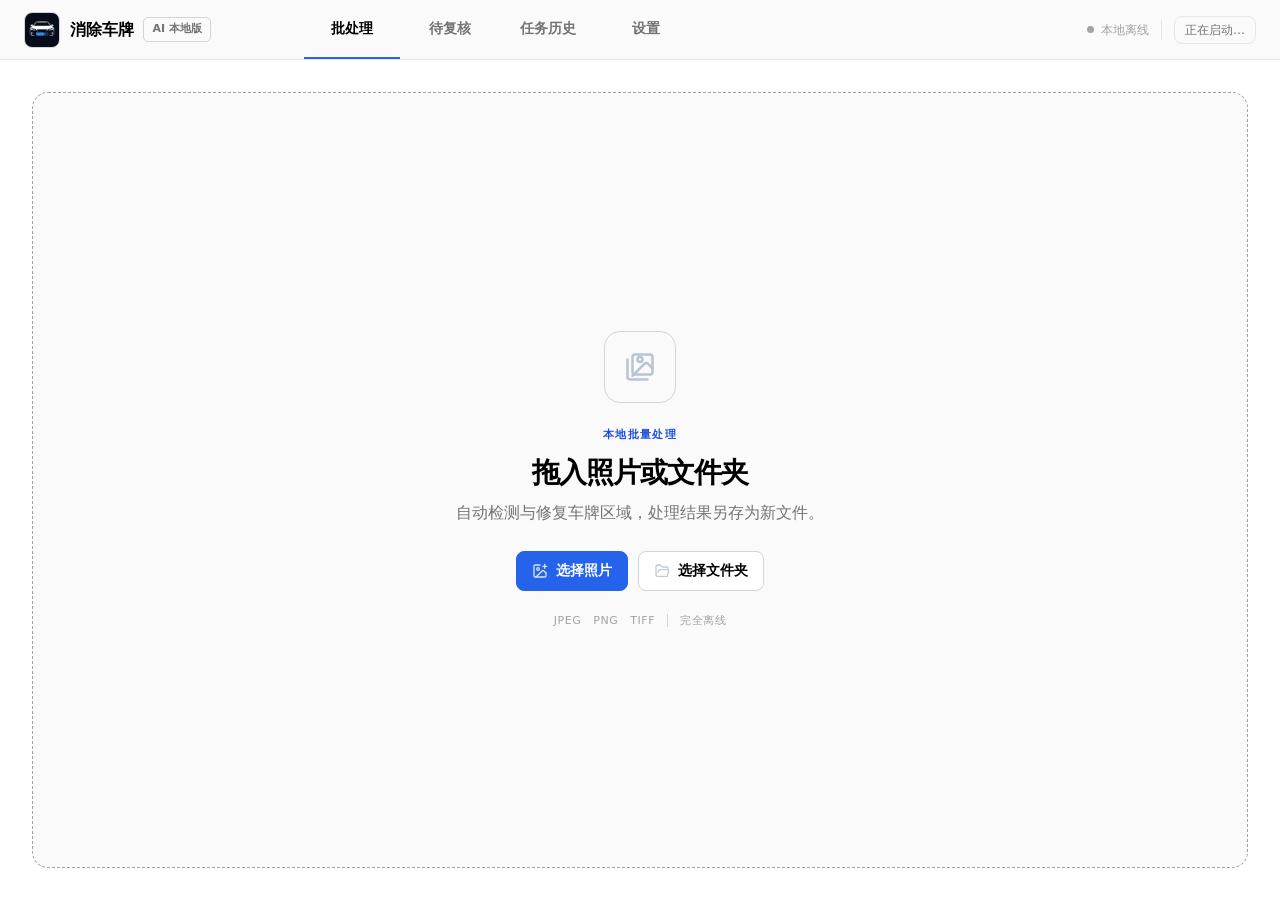
==== commit 9318d184: "feat: add the high-resolution repair backend for v1.2.0 Adds an optional Big-LaMa backend so high-re" ====
--- a/app/web/index.html
+++ b/app/web/index.html
@@ -18,7 +18,7 @@
   <div class="app-shell">
     <header class="topbar">
       <div class="brand" aria-label="消除车牌">
-        <img class="brand-icon" src="assets/icons/scan-line.svg" alt="">
+        <img class="brand-icon brand-logo" src="assets/app-logo.png" alt="" width="36" height="36">
         <strong>消除车牌</strong>
         <span class="local-chip">AI 本地版</span>
       </div>
@@ -49,8 +49,8 @@
               <img src="assets/icons/images.svg" alt="">
             </div>
             <p id="drop-eyebrow" class="eyebrow">本地批量处理</p>
-            <h2 id="drop-title">把整组照片拖到这里</h2>
-            <p id="drop-lead" class="empty-lead">自动检测并消除车牌，原片永不覆盖。</p>
+            <h2 id="drop-title">拖入照片或文件夹</h2>
+            <p id="drop-lead" class="empty-lead">自动检测与修复车牌区域，处理结果另存为新文件。</p>
             <div class="drop-actions">
               <button id="choose-files" class="button button-primary" type="button">
                 <img src="assets/icons/image-plus.svg" alt="">选择照片
@@ -247,7 +247,7 @@
           </section>
           <footer class="batch-footer">
             <span><img src="assets/icons/folder.svg" alt="">结果保存到每组照片旁的“车牌已消除”文件夹</span>
-            <span id="batch-footer-status">原片永不覆盖</span>
+            <span id="batch-footer-status">处理结果另存，保留原始文件</span>
           </footer>
         </section>
       </section>
@@ -264,7 +264,7 @@
         <div id="review-empty" class="empty-state">
           <div class="empty-icon"><img src="assets/icons/shield-check.svg" alt=""></div>
           <h2>当前没有需要复核的照片</h2>
-          <p>发现风险时，照片会安全地留在这里。</p>
+          <p>检测到需要复核的区域时，相应照片将列入待复核列表。</p>
           <button class="button button-secondary" data-go-page="batch" type="button">返回批处理</button>
         </div>
         <div id="review-workspace" class="review-workspace" hidden>
@@ -320,6 +320,8 @@
                         disabled>临时结果</button>
               </div>
             </div>
+            <div id="plate-region-list" class="plate-region-list" hidden
+                 aria-label="车牌区域清单"></div>
             <div class="editor-footer">
               <div class="editor-file">
                 <strong id="review-file-name">—</strong>
@@ -419,6 +421,34 @@
             </div>
             <div class="settings-processing-body">
               <div class="setting-row">
+                <div><span id="repair-quality-label" class="setting-label">修复质量</span><p id="repair-quality-hint">自动匹配修复区域大小，兼顾细节与速度。</p></div>
+                <div class="quality-selector" role="radiogroup" aria-labelledby="repair-quality-label">
+                  <button type="button" class="quality-option" role="radio" aria-checked="true" data-repair-quality="auto">自动</button>
+                  <button type="button" class="quality-option" role="radio" aria-checked="false" data-repair-quality="standard" tabindex="-1">标准</button>
+                  <button type="button" class="quality-option" role="radio" aria-checked="false" data-repair-quality="high" tabindex="-1">高分辨率</button>
+                </div>
+                <select id="repair-quality" hidden aria-hidden="true" tabindex="-1">
+                  <option value="auto">自动（推荐）</option>
+                  <option value="standard">标准</option>
+                  <option value="high">高分辨率</option>
+                </select>
+              </div>
+              <div class="setting-row">
+                <div><label for="texture-enabled">纹理增强</label><p>匹配邻近表面细节；不适合的区域自动跳过。</p></div>
+                <input id="texture-enabled" class="ui-switch" role="switch" type="checkbox" checked>
+              </div>
+              <div class="setting-row">
+                <div><label for="texture-strength">纹理强度</label><p>较低强度更适合光滑车漆。</p></div>
+                <div class="strength-control"><input id="texture-strength" type="range" min="0" max="100" value="25">
+                  <output id="texture-strength-value" for="texture-strength">25%</output></div>
+              </div>
+              <div class="setting-row">
+                <div><label for="hd-max-side">高清处理上限</label><p>仅限制局部修复尺寸；更高上限需要更多内存和处理时间。</p></div>
+                <select id="hd-max-side"><option value="1024">1024</option>
+                  <option value="1536" selected>1536</option><option value="2048">2048</option></select>
+              </div>
+              <p class="repair-save-state" id="repair-save-state" role="status" aria-live="polite">修复设置自动保存，应用于后续任务。</p>
+              <div class="setting-row">
                 <div><label for="preset">处理预设</label><p>修改会应用到下一批任务。</p></div>
                 <select id="preset">
                   <option value="balanced">均衡（推荐）</option>
@@ -451,7 +481,7 @@
           <section class="settings-section" aria-labelledby="settings-performance">
             <div class="settings-section-head">
               <span class="section-index">02</span>
-              <div><h2 id="settings-performance">性能</h2><p>本机离线运行，无需安装 CUDA。</p></div>
+              <div><h2 id="settings-performance">性能</h2><p>本地 CPU 运行，无需安装 CUDA。</p></div>
             </div>
             <dl class="settings-facts">
               <div><dt>计算设备</dt><dd id="gpu-name">正在检测…</dd></div>
@@ -482,7 +512,7 @@
             </div>
             <div class="settings-section-body">
               <label class="settings-toggle">
-                <input type="checkbox" id="post-process-enabled">
+                <input type="checkbox" class="ui-switch" role="switch" id="post-process-enabled">
                 <span>启用批量后处理</span>
               </label>
 
@@ -502,7 +532,7 @@
               <div class="post-process-group">
                 <h3>水印</h3>
                 <label class="settings-toggle">
-                  <input type="checkbox" id="watermark-enabled">
+                  <input type="checkbox" class="ui-switch" role="switch" id="watermark-enabled">
                   <span>启用水印</span>
                 </label>
                 <div class="watermark-controls" hidden>
@@ -562,7 +592,7 @@
               <div class="post-process-group">
                 <h3>EXIF 元数据</h3>
                 <label class="settings-toggle">
-                  <input type="checkbox" id="exif-enabled">
+                  <input type="checkbox" class="ui-switch" role="switch" id="exif-enabled">
                   <span>启用 EXIF 写入</span>
                 </label>
                 <div class="exif-controls" hidden>
@@ -585,7 +615,7 @@
           <section class="settings-section" aria-labelledby="settings-data">
             <div class="settings-section-head">
               <span class="section-index">05</span>
-              <div><h2 id="settings-data">数据与支持</h2><p>照片、EXIF 和任务记录始终留在本机。</p></div>
+              <div><h2 id="settings-data">数据与支持</h2><p>管理本地照片元数据、任务记录与诊断信息。</p></div>
             </div>
             <div class="settings-section-body">
               <details class="runtime-details">
@@ -683,17 +713,17 @@
         </header>
         <div class="dialog-body">
           <div class="about-brand">
-                <img src="assets/icons/scan-line.svg" alt="" class="about-icon">
+                <img src="assets/app-logo.png" alt="" class="about-icon about-logo">
                 <strong class="about-name">消除车牌</strong>
                 <span class="about-version">版本 <b id="about-version-text">—</b></span>
               </div>
-              <p class="about-description">本地 AI 车牌消除工具，照片永不离开本机。</p>
+              <p class="about-description">面向汽车摄影的本地车牌检测与图像修复软件。</p>
               <p class="about-author">作者：Fang Dian（方典）</p>
               <p class="about-email">fangdian@tju.edu.cn</p>
               <p class="about-copyright">© 2026 Fang Dian（方典）. 保留所有权利。</p>
               <ul class="about-meta">
                 <li>AI 引擎：<b id="about-runtime">—</b></li>
-                <li>数据库 schema：<b id="about-schema">—</b></li>
+                <li>数据库版本：<b id="about-schema">—</b></li>
                 <li>许可：本地离线使用</li>
               </ul>
         </div>
--- a/app/web/styles/base.css
+++ b/app/web/styles/base.css
@@ -121,6 +121,15 @@
 .brand-icon {
   width: 23px;
   height: 23px;
+}
+
+.brand-icon.brand-logo {
+  width: 36px;
+  height: 36px;
+  object-fit: contain;
+  filter: none;
+  border: 1px solid var(--border);
+  border-radius: var(--radius-2);
 }
 
 .local-chip {
--- a/app/web/styles/review.css
+++ b/app/web/styles/review.css
@@ -96,7 +96,7 @@
   min-width: 0;
   min-height: 0;
   display: grid;
-  grid-template-rows: 58px minmax(0, 1fr) 64px;
+  grid-template-rows: 58px minmax(0, 1fr) auto 64px;
   overflow: hidden;
 }
 
@@ -275,6 +275,52 @@
   font-size: var(--font-xs);
 }
 
+.plate-region-list {
+  display: flex;
+  flex-wrap: wrap;
+  gap: 6px;
+  max-height: 92px;
+  overflow-y: auto;
+  padding: 8px 12px;
+  border-top: 1px solid var(--border-subtle);
+  background: var(--surface);
+}
+
+.plate-region-item {
+  display: inline-flex;
+  align-items: center;
+  gap: 6px;
+  min-height: 26px;
+  padding: 0 8px;
+  border: 1px solid var(--border-subtle);
+  border-radius: var(--radius-1);
+  background: var(--surface-hover);
+  color: var(--text-muted);
+  cursor: pointer;
+  font-size: var(--font-xs);
+  user-select: none;
+}
+
+.plate-region-item.is-active {
+  border-color: var(--accent-border);
+  background: var(--accent-soft);
+  color: var(--accent-hover);
+}
+
+.plate-region-checkbox {
+  accent-color: var(--accent);
+  cursor: pointer;
+}
+
+.plate-region-name {
+  font-weight: 600;
+  color: inherit;
+}
+
+.plate-region-status {
+  color: var(--text-quiet);
+}
+
 @media (max-width: 800px) {
   .review-workspace {
     grid-template-columns: minmax(0, 1fr);
@@ -285,7 +331,7 @@
   }
 
   .editor-panel {
-    grid-template-rows: 100px minmax(0, 1fr) 64px;
+    grid-template-rows: 100px minmax(0, 1fr) auto 64px;
   }
 
   .editor-toolbar {
--- a/app/web/styles/history-settings.css
+++ b/app/web/styles/history-settings.css
@@ -462,6 +462,88 @@
 .settings-toggle input {
   accent-color: var(--accent);
   cursor: pointer;
+}
+
+/* Native checkbox semantics retain keyboard and screen-reader behaviour. */
+input.ui-switch[type="checkbox"] {
+  appearance: none;
+  position: relative;
+  width: 48px;
+  height: 40px;
+  min-width: 48px;
+  flex-shrink: 0;
+  margin: 0;
+  padding: 0;
+  border: 0;
+  border-radius: var(--radius-2);
+  background: transparent;
+  cursor: pointer;
+}
+
+input.ui-switch::before {
+  content: "";
+  position: absolute;
+  inset: 8px 2px;
+  border: 1px solid var(--border-strong);
+  border-radius: 14px;
+  background: var(--surface-strong);
+  transition: background var(--duration-base), border-color var(--duration-base);
+}
+
+input.ui-switch::after {
+  content: "";
+  position: absolute;
+  top: 11px;
+  left: 5px;
+  width: 18px;
+  height: 18px;
+  border-radius: 50%;
+  background: var(--text-muted);
+  box-shadow: 0 1px 3px rgba(0, 0, 0, .2);
+  transition: transform var(--duration-base), background var(--duration-base);
+}
+
+input.ui-switch:checked::before { background: var(--accent); border-color: var(--accent); }
+input.ui-switch:checked::after { transform: translateX(20px); background: var(--white); }
+input.ui-switch:hover:not(:disabled)::before { border-color: var(--text-muted); }
+input.ui-switch:checked:hover:not(:disabled)::before { background: var(--accent-hover); }
+input.ui-switch:disabled { opacity: .38; cursor: not-allowed; }
+input.ui-switch:focus-visible { outline: 2px solid var(--focus); outline-offset: 2px; }
+
+.setting-label { font-weight: 650; }
+.quality-selector {
+  display: flex;
+  gap: 4px;
+  padding: 4px;
+  border: 1px solid var(--border);
+  border-radius: var(--radius-2);
+  background: var(--canvas-subtle);
+  flex-shrink: 0;
+}
+.quality-option {
+  min-height: 40px;
+  min-width: 78px;
+  padding: 0 14px;
+  border: 1px solid transparent;
+  border-radius: var(--radius-1);
+  color: var(--text-muted);
+  background: transparent;
+  transition: color var(--duration-base), background var(--duration-base), border-color var(--duration-base);
+}
+.quality-option:hover:not(:disabled) { color: var(--text); background: var(--surface-hover); }
+.quality-option[aria-checked="true"] {
+  color: var(--text);
+  border-color: var(--accent-border);
+  background: var(--surface-raised);
+}
+.strength-control { display: flex; align-items: center; gap: 16px; }
+.strength-control output { min-width: 42px; color: var(--text-secondary); font-variant-numeric: tabular-nums; }
+.repair-save-state { padding: 12px 22px; color: var(--text-muted); font-size: var(--font-sm); border-top: 1px solid var(--border-subtle); }
+.repair-save-state[data-state="saving"] { color: var(--accent-hover); }
+.repair-save-state[data-state="error"] { color: var(--danger); }
+.about-icon.about-logo { filter: none; border-radius: var(--radius-2); object-fit: contain; }
+@media (prefers-reduced-motion: reduce) {
+  input.ui-switch::before, input.ui-switch::after, .quality-option { transition: none; }
 }
 
 .post-process-group {
